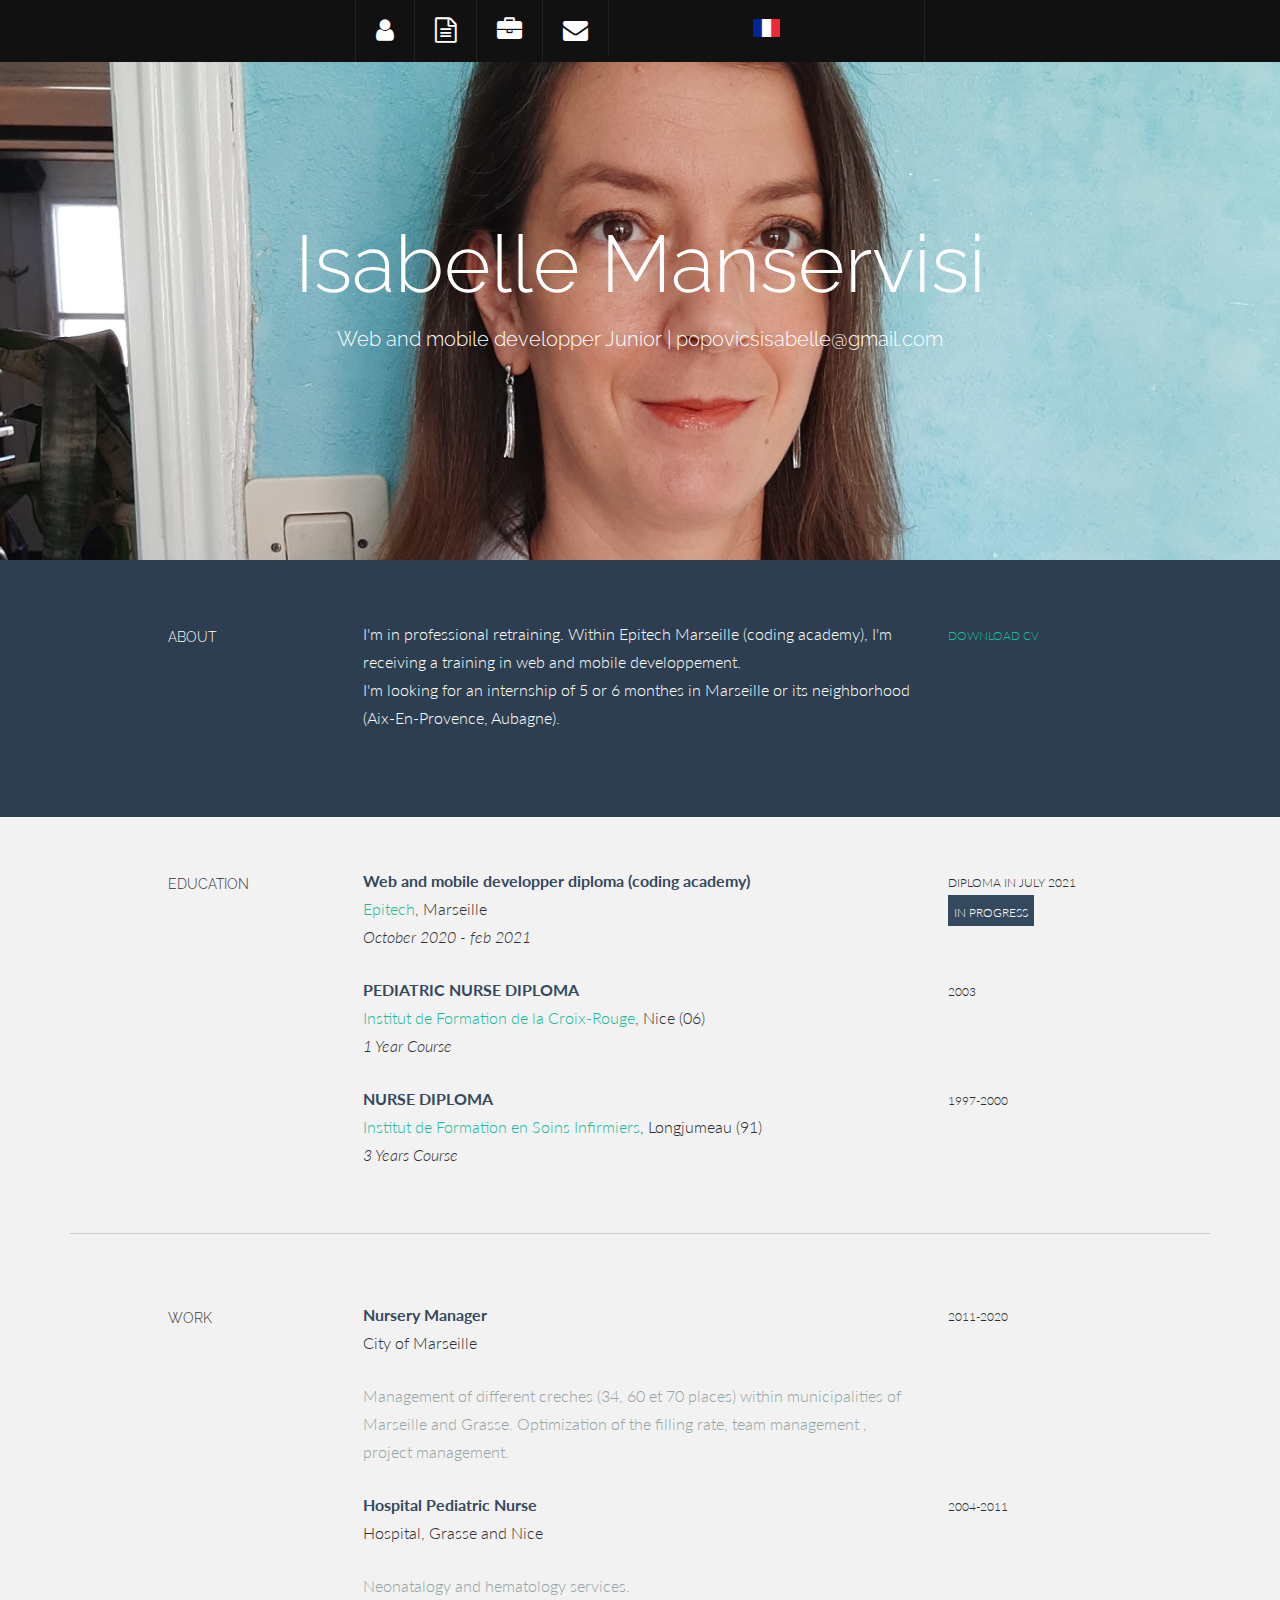
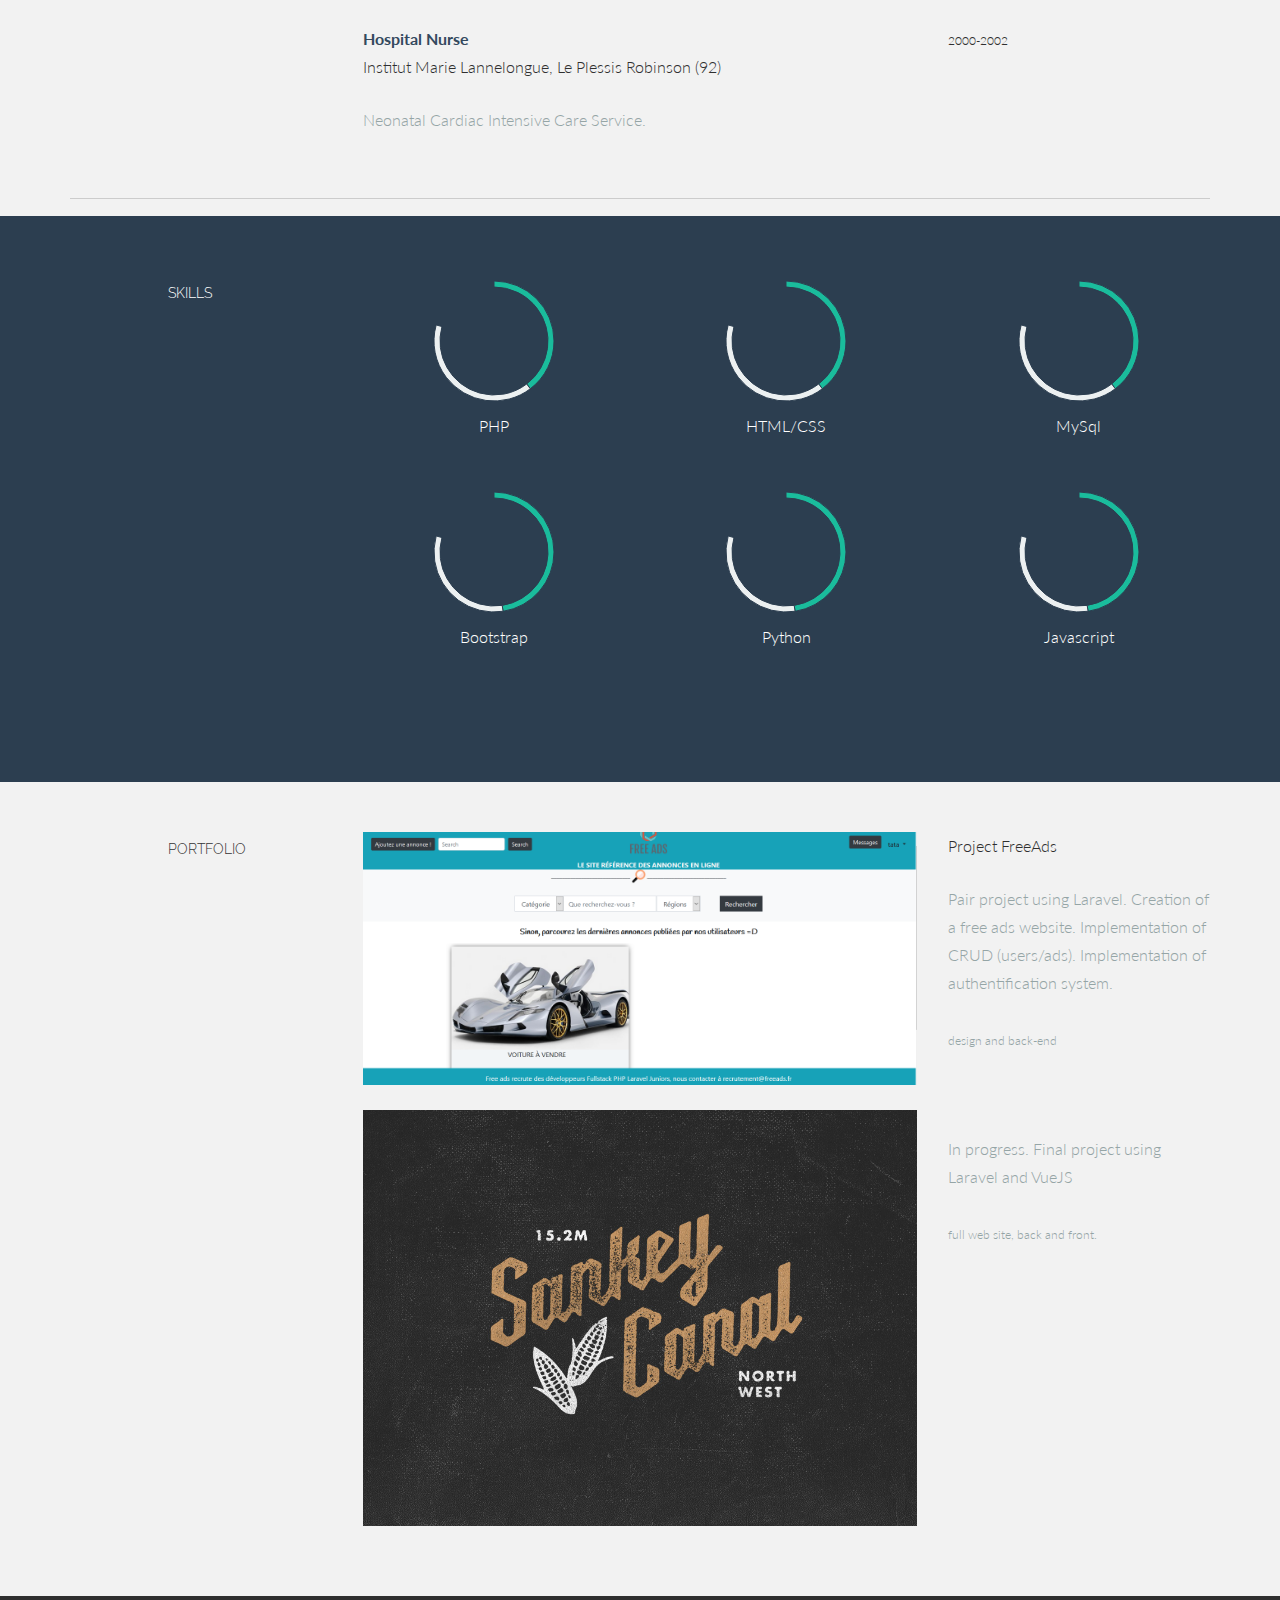
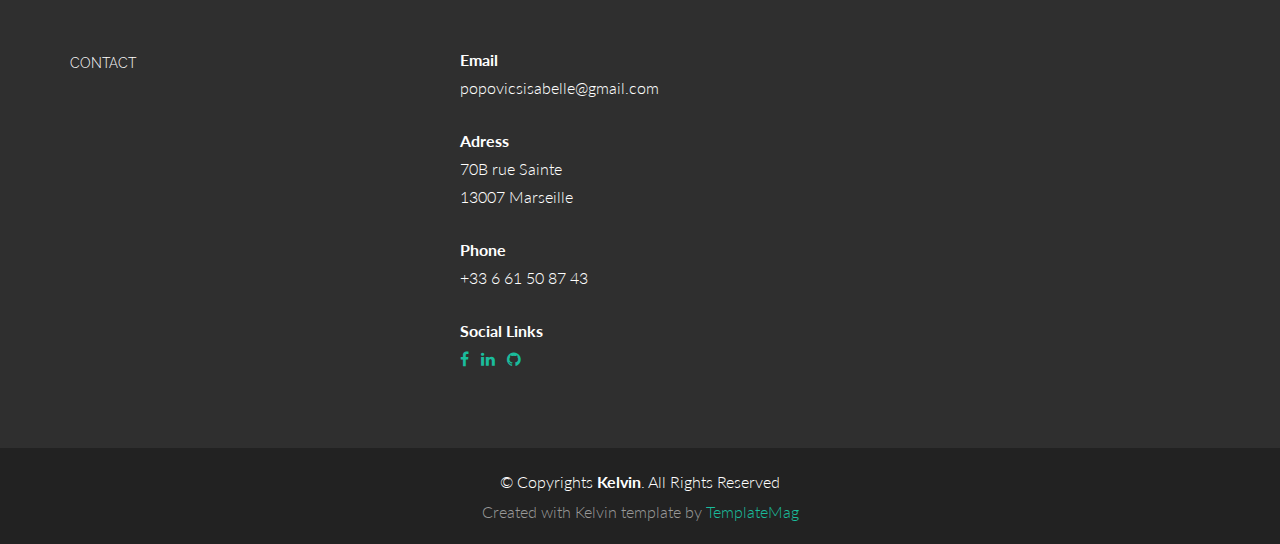
==== anglais/indexEn.html @ 64edb827 "site" ====
<!DOCTYPE html>
<html lang="en">
<head>
  <meta charset="utf-8">
  <title>Isabelle Manservisi</title>
  <meta content="width=device-width, initial-scale=1.0" name="viewport">
  <meta content="" name="keywords">
  <meta content="" name="description">

  <!-- Favicons -->


  <!-- Google Fonts -->
  <link href="https://fonts.googleapis.com/css?family=Lato:300,400,700,300italic,400italic|Raleway:400,300,700" rel="stylesheet">

  <!-- Bootstrap CSS File -->
  <link href="../lib/bootstrap/css/bootstrap.min.css" rel="stylesheet">

  <!-- Libraries CSS Files -->
  <link href="../lib/font-awesome/css/font-awesome.min.css" rel="stylesheet">

  <!-- Main Stylesheet File -->
  <link href="../css/style.css" rel="stylesheet">

  <!-- =======================================================
    Template Name: Kelvin
    Template URL: https://templatemag.com/kelvin-bootstrap-resume-template/
    Author: TemplateMag.com
    License: https://templatemag.com/license/
  ======================================================= -->
</head>

<body data-spy="scroll" data-offset="64" data-target="#section-topbar">

  <div id="section-topbar">
    <div id="topbar-inner">
      <div class="container">
        <div class="row">
          <div class="dropdown">
            <ul id="nav" class="nav">
              <li class="menu-item"><a class="smothscroll" href="#about" title="About"><i class="fa fa-user"></i></a></li>
              <li class="menu-item"><a class="smothscroll" href="#resume" title="Resume"><i class="fa fa-file-text-o"></i></a></li>
              <li class="menu-item"><a class="smothscroll" href="#work" title="Works"><i class="fa fa-briefcase"></i></a></li>
              <li class="menu-item"><a class="smothscroll" href="#contact" title="Contact"><i class="fa fa-envelope"></i></a></li>

              <li class="menu-item"><a href="../index.html"><img id="france" src="../img/france.png" alt="drapeau France"/></a></li>
            </ul>
            <!--/ uL#nav -->
          </div>
          <!-- /.dropdown -->

          <div class="clear"></div>
        </div>
        <!--/.row -->
      </div>
      <!--/.container -->

      <div class="clear"></div>
    </div>
    <!--/ #topbar-inner -->
  </div>
  <!--/ #section-topbar -->

  <div id="headerwrap">
    <div class="container">
      <div class="row centered">
        <div class="col-lg-12">
          <h1>Isabelle Manservisi</h1>
          <h3>Web and mobile developper Junior | popovicsisabelle@gmail.com</h3>
        </div>
        <!--/.col-lg-12 -->
      </div>
      <!--/.row -->
    </div>
    <!--/.container -->
  </div>
  <!--/.#headerwrap -->


  <section id="about" name="about">
    <div id="intro">
      <div class="container">
        <div class="row">

          <div class="col-lg-2 col-lg-offset-1">
            <h5>ABOUT</h5>
          </div>
          <div class="col-lg-6">
            <p>I'm in professional retraining. Within Epitech Marseille (coding academy), I'm receiving a training in web and mobile developpement.<br>
            I'm looking for an internship of 5 or 6 monthes in Marseille or its neighborhood (Aix-En-Provence, Aubagne).</p>
          </div>
          <div class="col-lg-3">
            <p><a href="../CV%20Isabelle%20Manservisi.pdf" download="CV Isabelle Manservisi.pdf">
              <sm>DOWNLOAD CV</sm></a>
            </p>
          </div>

        </div>
        <!--/.row -->
      </div>
      <!--/.container -->
    </div>
    <!--/ #intro -->
  </section>


  <section id="resume" name="resume">
    <!--EDUCATION DESCRIPTION -->
    <div class="container desc">
      <div class="row">

        <div class="col-lg-2 col-lg-offset-1">
          <h5>EDUCATION</h5>
        </div>
        <div class="col-lg-6">
          <p>
            <t>Web and mobile developper diploma (coding academy)</t><br/> <a href="https://www.epitech.eu/fr/formations/coding-academy/">Epitech</a>, Marseille <br/>
            <i>October 2020 - feb 2021</i>
          </p>
        </div>
        <div class="col-lg-3">
          <p>
            <sm>DIPLOMA IN JULY 2021</sm><br/>
            <imp>
              <sm>IN PROGRESS</sm>
            </imp>
          </p>
        </div>

        <div class="col-lg-6 col-lg-offset-3">
          <p>
            <t>PEDIATRIC NURSE DIPLOMA</t><br/> <a href="https://irfss-pacac.croix-rouge.fr/L-Institut-Regional/Nos-sites-de-formation/Nice">Institut de Formation de la Croix-Rouge</a>, Nice (06) <br/>
            <i>1 Year Course</i>
          </p>
        </div>
        <div class="col-lg-3">
          <p>
            <sm>2003</sm>
          </p>
        </div>

        <div class="col-lg-6 col-lg-offset-3">
          <p>
            <t>NURSE DIPLOMA</t><br/> <a href="http://www.gh-nord-essonne.fr/fr/Dossier-dinscription-au-concours-infirmier/1/67/39">Institut de Formation en Soins Infirmiers</a>, Longjumeau (91) <br/>
            <i>3 Years Course</i>
          </p>
        </div>
        <div class="col-lg-3">
          <p>
            <sm>1997-2000</sm>
          </p>
        </div>

      </div>
      <!--/.row -->
      <br>
      <hr>
    </div>
    <!--/.container -->
  </section>


  <!--WORK DESCRIPTION -->
  <div class="container desc">
    <div class="row">

      <div class="col-lg-2 col-lg-offset-1">
        <h5>WORK</h5>
      </div>
      <div class="col-lg-6">
        <p>
          <t>Nursery Manager</t><br/> City of Marseille <br/>
        </p>
        <p>
          <more>Management of different creches (34, 60 et 70 places) within municipalities of Marseille and Grasse. Optimization of the filling rate, team management , project management.</more>
        </p>
      </div>
      <div class="col-lg-3">
        <p>
          <sm>2011-2020</sm>
        </p>
      </div>

      <div class="col-lg-6 col-lg-offset-3">
        <p>
          <t>Hospital Pediatric Nurse</t><br/> Hospital, Grasse and Nice <br/>
        </p>
        <p>
          <more>Neonatalogy and hematology services.</more>
        </p>
      </div>
      <div class="col-lg-3">
        <p>
          <sm>2004-2011</sm>
        </p>
      </div>

      <div class="col-lg-6 col-lg-offset-3">
        <p>
          <t>Hospital Nurse</t><br/> Institut Marie Lannelongue, Le Plessis Robinson (92) <br/>
        </p>
        <p>
          <more>Neonatal Cardiac Intensive Care Service.</more>
        </p>
      </div>
      <div class="col-lg-3">
        <p>
          <sm>2000-2002</sm>
        </p>
      </div>
    </div>
    <!--/.row -->
    <br>
    <hr>
  </div>
  <!--/.container -->


  <!--AWARDS DESCRIPTION -->

  <!--/.container -->


  <!--SKILLS DESCRIPTION -->
  <div id="skillswrap">
    <div class="container">
      <div class="row">
        <div class="col-lg-2 col-lg-offset-1">
          <h5>SKILLS</h5>
        </div>
        <div class="col-lg-3 centered">
          <canvas id="php" height="130" width="130"></canvas>
          <p>PHP</p>
          <br>
        </div>
        <div class="col-lg-3 centered">
          <canvas id="html" height="130" width="130"></canvas>
          <p>HTML/CSS</p>
          <br>
        </div>
        <div class="col-lg-3 centered">
          <canvas id="sql" height="130" width="130"></canvas>
          <p>MySql</p>
          <br>
        </div>

        <div class="col-lg-3 col-lg-offset-3 centered">
          <canvas id="bootstrap" height="130" width="130"></canvas>
          <p>Bootstrap</p>
          <br>
        </div>
        <div class="col-lg-3 centered">
          <canvas id="python" height="130" width="130"></canvas>
          <p>Python</p>
          <br>
        </div>
        <div class="col-lg-3 centered">
          <canvas id="javascript" height="130" width="130"></canvas>
          <p>Javascript</p>
          <br>
        </div>

      </div>
      <!--/.row -->
      <br>
    </div>
    <!--/.container -->
  </div>
  <!--/ #skillswrap -->



  <section id="work" name="work">
    <!--PORTFOLIO DESCRIPTION -->
    <div class="container desc">
      <div class="row">
        <div class="col-lg-2 col-lg-offset-1">
          <h5>PORTFOLIO</h5>
        </div>
        <div class="col-lg-6">
          <p><img class="img-responsive" src="../img/Freeads.png" alt=""></p>
        </div>
        <div class="col-lg-3">
          <p>Project FreeAds</p>
          <p>
            <more>Pair project using Laravel. Creation of a free ads website. Implementation of CRUD (users/ads). Implementation of authentification system.<br/><br/>
              <sm><i class="icon-tag"></i> design and back-end </sm>
            </more>
          </p>
        </div>

        <div class="col-lg-6 col-lg-offset-3">
          <p><img class="img-responsive" src="../img/port02.jpg" alt=""></p>
        </div>
        <div class="col-lg-3">
          <p></p>
          <p>
            <more>In progress. Final project using Laravel and VueJS<br/><br/>
              <sm><i class="icon-tag"></i>full web site, back and front.</sm>
            </more>
          </p>
        </div>


      </div>
      <!--/.row -->
      <br>
      <br>
    </div>
    <!--/.container -->
  </section>

  <section id="contact" name="contact">
    <!--FOOTER DESCRIPTION -->
    <div id="footwrap">
      <div class="container">
        <div class="row">

          <div class="col-lg-4">
            <h5>CONTACT</h5>
          </div>
          <div class="col-lg-6">
            <p>
              <t>Email</t><br/> popovicsisabelle@gmail.com <br/>
            </p>
            <p>
              <t>Adress</t><br/> 70B rue Sainte <br/> 13007 Marseille <br/>
            </p>
            <p>
              <t>Phone</t><br/> +33 6 61 50 87 43 <br/>
            </p>
            <p>
              <t>Social Links</t><br/>

              <a href="https://www.facebook.com/isabelle.popovics/"><i class="fa fa-facebook"></i></a>
              <a href="https://www.linkedin.com/in/isabelle-manservisi-popovics-63230b84/"><i class="fa fa-linkedin"></i></a>
              <a href="https://github.com/imanservisi"><i class="fa fa-github"></i></a>

            </p>
          </div>

        </div>
        <!--/.row -->
      </div>
      <!--/.container -->
    </div>
    <!--/ #footer -->
  </section>

  <div id="copyrights">
    <div class="container">
      <p>
        &copy; Copyrights <strong>Kelvin</strong>. All Rights Reserved
      </p>
      <div class="credits">
        <!--
          You are NOT allowed to delete the credit link to TemplateMag with free version.
          You can delete the credit link only if you bought the pro version.
          Buy the pro version with working PHP/AJAX contact form: https://templatemag.com/kelvin-bootstrap-resume-template/
          Licensing information: https://templatemag.com/license/
        -->
        Created with Kelvin template by <a href="https://templatemag.com/">TemplateMag</a>
      </div>
    </div>
  </div>

  <!-- JavaScript Libraries -->
  <script src="../lib/jquery/jquery.min.js"></script>
  <script src="../lib/bootstrap/js/bootstrap.min.js"></script>
  <script src="../lib/php-mail-form/validate.js"></script>
  <script src="../lib/chart/chart.js"></script>
  <script src="../lib/easing/easing.min.js"></script>
  


  <!-- Template Main Javascript File -->
  <script src="../js/main.js"></script>

</body>
</html>
---- css/style.css ----
/**
*  Template Name: Kelvin
*  Template URL: https://templatemag.com/kelvin-bootstrap-resume-template/
*  Author: TemplateMag.com
*  License: https://templatemag.com/license/
*/

body {
  background-color: #f2f2f2;
  font-family: "Lato";
  font-weight: 300;
  font-size: 16px;
  color: #555;
  -webkit-font-smoothing: antialiased;
  -webkit-overflow-scrolling: touch;
}

/* Titles */

h1, h2, h3, h4, h5, h6 {
  font-family: "Raleway";
  font-weight: 300;
  color: #333;
}

/* Paragraph & Typographic */

p {
  line-height: 28px;
  margin-bottom: 25px;
}

.centered {
  text-align: center;
}

/* Links */

a {
  color: #1abc9c;
  word-wrap: break-word;
  -webkit-transition: color 0.1s ease-in, background 0.1s ease-in;
  -moz-transition: color 0.1s ease-in, background 0.1s ease-in;
  -ms-transition: color 0.1s ease-in, background 0.1s ease-in;
  -o-transition: color 0.1s ease-in, background 0.1s ease-in;
  transition: color 0.1s ease-in, background 0.1s ease-in;
}

a:hover, a:focus {
  color: #7b7b7b;
  text-decoration: none;
  outline: 0;
}

a:before, a:after {
  -webkit-transition: color 0.1s ease-in, background 0.1s ease-in;
  -moz-transition: color 0.1s ease-in, background 0.1s ease-in;
  -ms-transition: color 0.1s ease-in, background 0.1s ease-in;
  -o-transition: color 0.1s ease-in, background 0.1s ease-in;
  transition: color 0.1s ease-in, background 0.1s ease-in;
}

hr {
  display: block;
  height: 1px;
  border: 0;
  border-top: 1px solid #ccc;
  margin: 1em 0;
  padding: 0;
}

/*---------------------------------------------------
3.1 Topbar
---------------------------------------------------*/

#section-topbar {
  position: fixed;
  top: 0;
  left: 0;
  right: 0;
  z-index: 10000;
  overflow: visible;
  font: normal 16px/24px 'Open Sans', "Helvetica Neue", Helvetica, Arial, sans-serif;
}

#section-topbar a {
  color: #fff;
}

#topbar-inner {
  background: #111;
  line-height: 0;
  text-align: center;
}

/*
Top Bar

By default, top navigation bar uses "fixed" position
*/

#section-topbar ul#nav {
  display: inline-block;
  position: relative;
  margin: 0;
  padding: 0;
  border-right: 1px solid #222;
  /* For IE, the outcast */
  zoom: 1;
  *display: inline;
}

#section-topbar ul#nav>li {
  display: block;
  float: left;
  padding: 0;
}

#section-topbar ul#nav a {
  display: block;
  font: normal 11px/18px "Helvetica Neue", Helvetica, Arial, sans-serif;
  text-decoration: none;
  padding: 18px 20px 18px 20px;
  border-left: 1px solid #222;
}

#section-topbar ul#nav a:focus {
  background: #111;
  text-decoration: none;
  border-left: 1px solid #111;
}

#section-topbar ul#nav a:hover {
  background: #222;
  text-decoration: none;
  border-left: 1px solid #111;
}

#section-topbar ul#nav .active a {
  background: #44bbaa;
  border-left: 1px solid #111;
}

#section-topbar ul#nav .active a:hover {
  background: #44bbaa;
}

#section-topbar i {
  font-size: 25px;
}

/*---------------------------------------------------
SECTION WRAPS
---------------------------------------------------*/

/* Header Wrap */

#headerwrap {
  background: url(../img/profil1.jpg) no-repeat center top;
  margin-top: 60px;
  padding-top: 140px;
  text-align: center;
  background-attachment: relative;
  background-position: center center;
  min-height: 500px;
  width: 100%;
  -webkit-background-size: 100%;
  -moz-background-size: 100%;
  -o-background-size: 100%;
  background-size: 100%;
  -webkit-background-size: cover;
  -moz-background-size: cover;
  -o-background-size: cover;
  background-size: cover;
}

#headerwrap h1 {
  font-size: 80px;
  color: white;
}

#headerwrap h3 {
  font-size: 20px;
  color: white;
}

/* Intnro Wrap */

#intro {
  background: #2c3e50;
  padding-top: 60px;
  padding-bottom: 60px;
  color: white;
}

#intro h5, p {
  color: white;
}

#intro i {
  color: white;
  font-size: 20px;
  padding-right: 8px;
  vertical-align: middle;
}

#skillswrap {
  background: #2c3e50;
  padding-top: 60px;
  padding-bottom: 60px;
  color: white;
}

#skillswrap h5, p {
  color: white;
}

#footwrap {
  background: #2f2f2f;
  padding-top: 50px;
  padding-bottom: 50px;
}

#footwrap p {
  color: white;
}

#footwrap h5 {
  color: white;
}

#footwrap t {
  font-weight: 700;
}

#footwrap i {
  padding-right: 8px;
  color: #1abc9c;
}

/* Copyright Wrap */

#copyrights {
  background: #222222;
  padding: 20px 0;
  text-align: center;
  color: #fff;
  font-size: 16px;
}

#copyrights p {
  margin: 0 0 5px 0;
}

.credits {
  color: #999;
}

/* Global Values */

.desc {
  padding-top: 50px;
}

.desc p {
  color: #2f2f2f;
}

.desc t {
  color: #34495e;
  font-weight: 700;
}

.desc imp {
  padding: 6px;
  color: white;
  background: #34495e;
}

.desc more {
  color: #95a5a6;
}

sm {
  font-size: 12px;
}

/* Contact Form */

.contact-form label {
  color: #999;
}

.contact-form input, .contact-form textarea {
  padding: 10px 12px;
  border-radius: 0;
  box-shadow: none;
  font-size: 14px;
  height: auto;
}

.contact-form .form-send {
  text-align: center;
}

.contact-form .form-send button {
  background: #44bbaa;
  border: 0;
  padding: 10px 30px;
  color: #fff;
  transition: 0.4s;
  cursor: pointer;
}

.contact-form .form-send button:hover {
  background: #23c8b1;
}

.contact-form .validate {
  display: none;
  color: red;
  margin: 0 0 15px 0;
  font-weight: 400;
  font-size: 13px;
}

.contact-form .loading {
  display: none;
  color: #555;
  background: #fff;
  text-align: center;
  padding: 15px;
  margin: 15px 0;
}

.contact-form .loading:before {
  content: "";
  display: inline-block;
  border-radius: 50%;
  width: 24px;
  height: 24px;
  border: 3px solid #18d26e;
  border-top-color: #eee;
  -webkit-animation: animate-loading 1s linear infinite;
  animation: animate-loading 1s linear infinite;
}

@-webkit-keyframes animate-loading {
  0% {
    -webkit-transform: rotate(0deg);
    transform: rotate(0deg);
  }

  100% {
    -webkit-transform: rotate(360deg);
    transform: rotate(360deg);
  }
}

@keyframes animate-loading {
  0% {
    -webkit-transform: rotate(0deg);
    transform: rotate(0deg);
  }

  100% {
    -webkit-transform: rotate(360deg);
    transform: rotate(360deg);
  }
}

.contact-form .error-message {
  display: none;
  color: #fff;
  background: #ed3c0d;
  text-align: center;
  padding: 15px;
  font-weight: 600;
  margin: 15px 0;
}

.contact-form .sent-message {
  display: none;
  color: #fff;
  background: #18d26e;
  text-align: center;
  padding: 15px;
  font-weight: 600;
  margin: 15px 0;
}

#france{
  height: 10%;
  width: 10%;
}
#anglais{
  height: 8%;
  width: 8%;
}
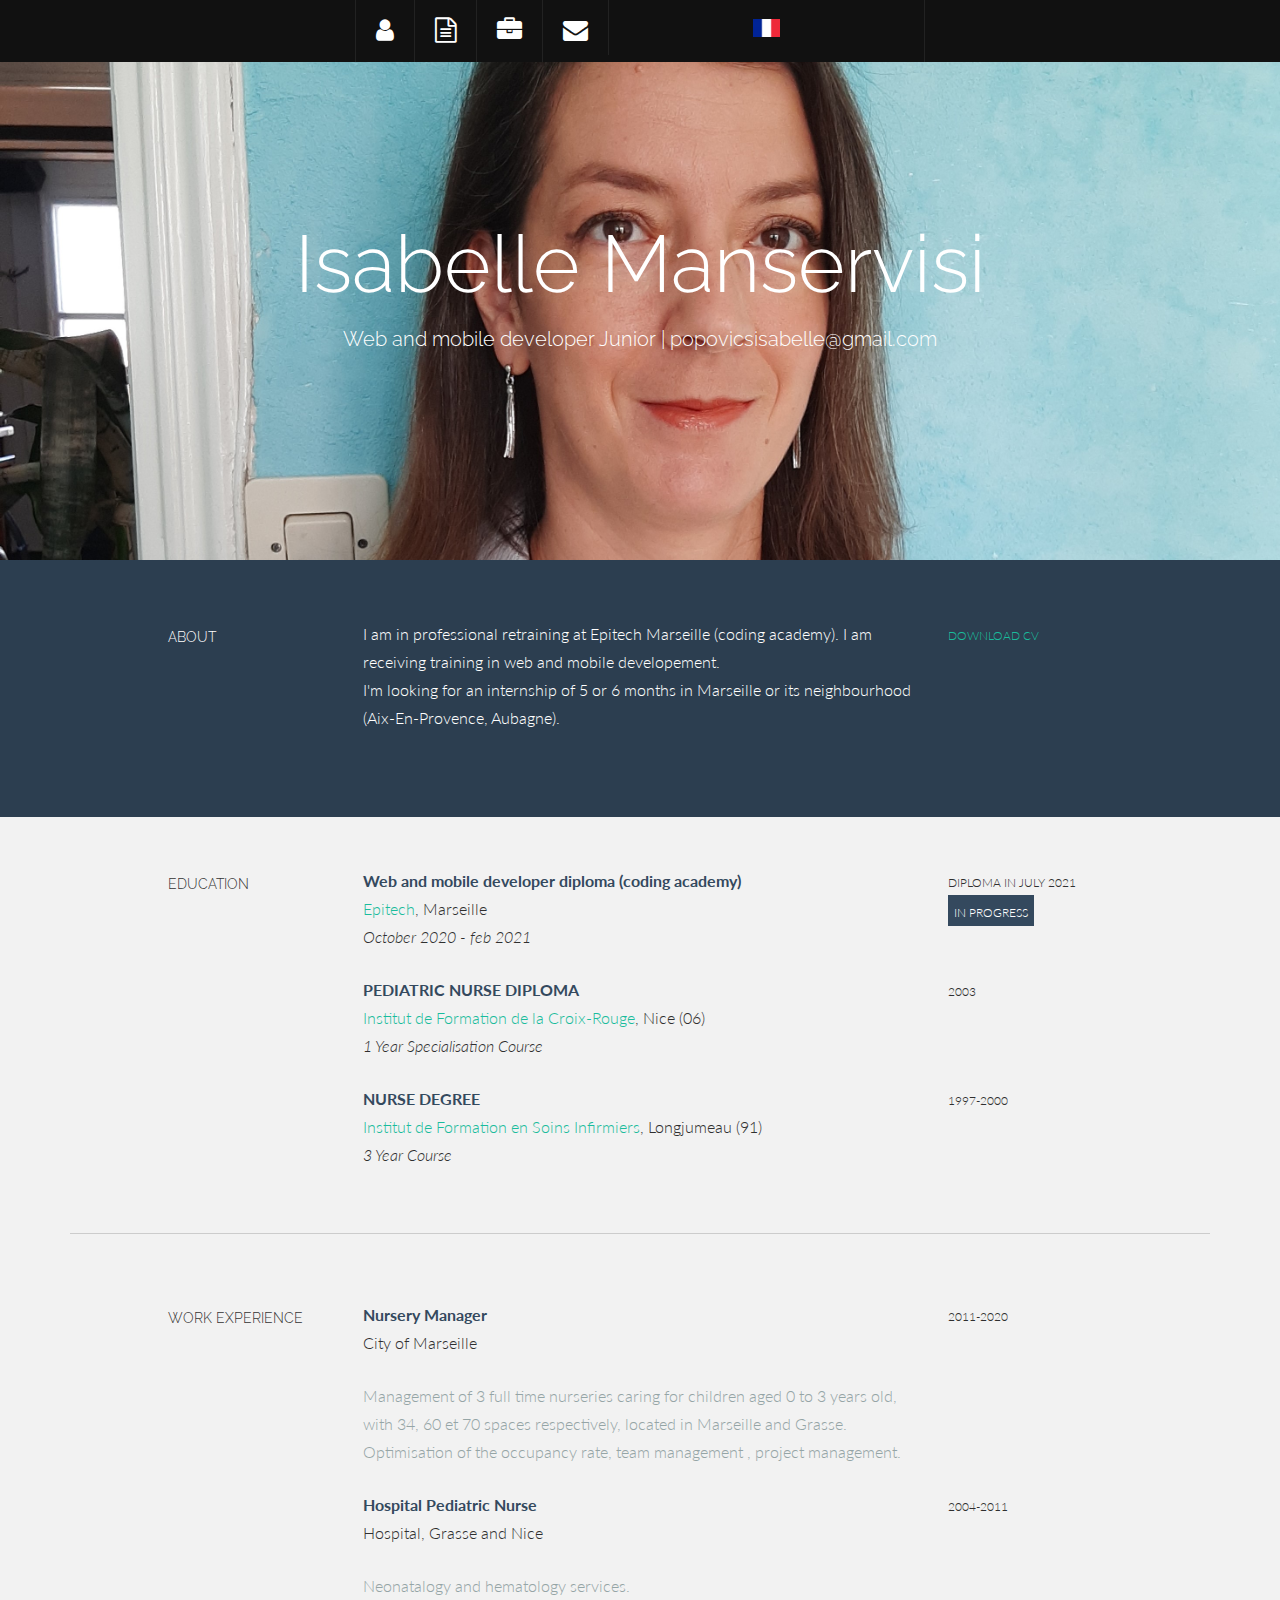
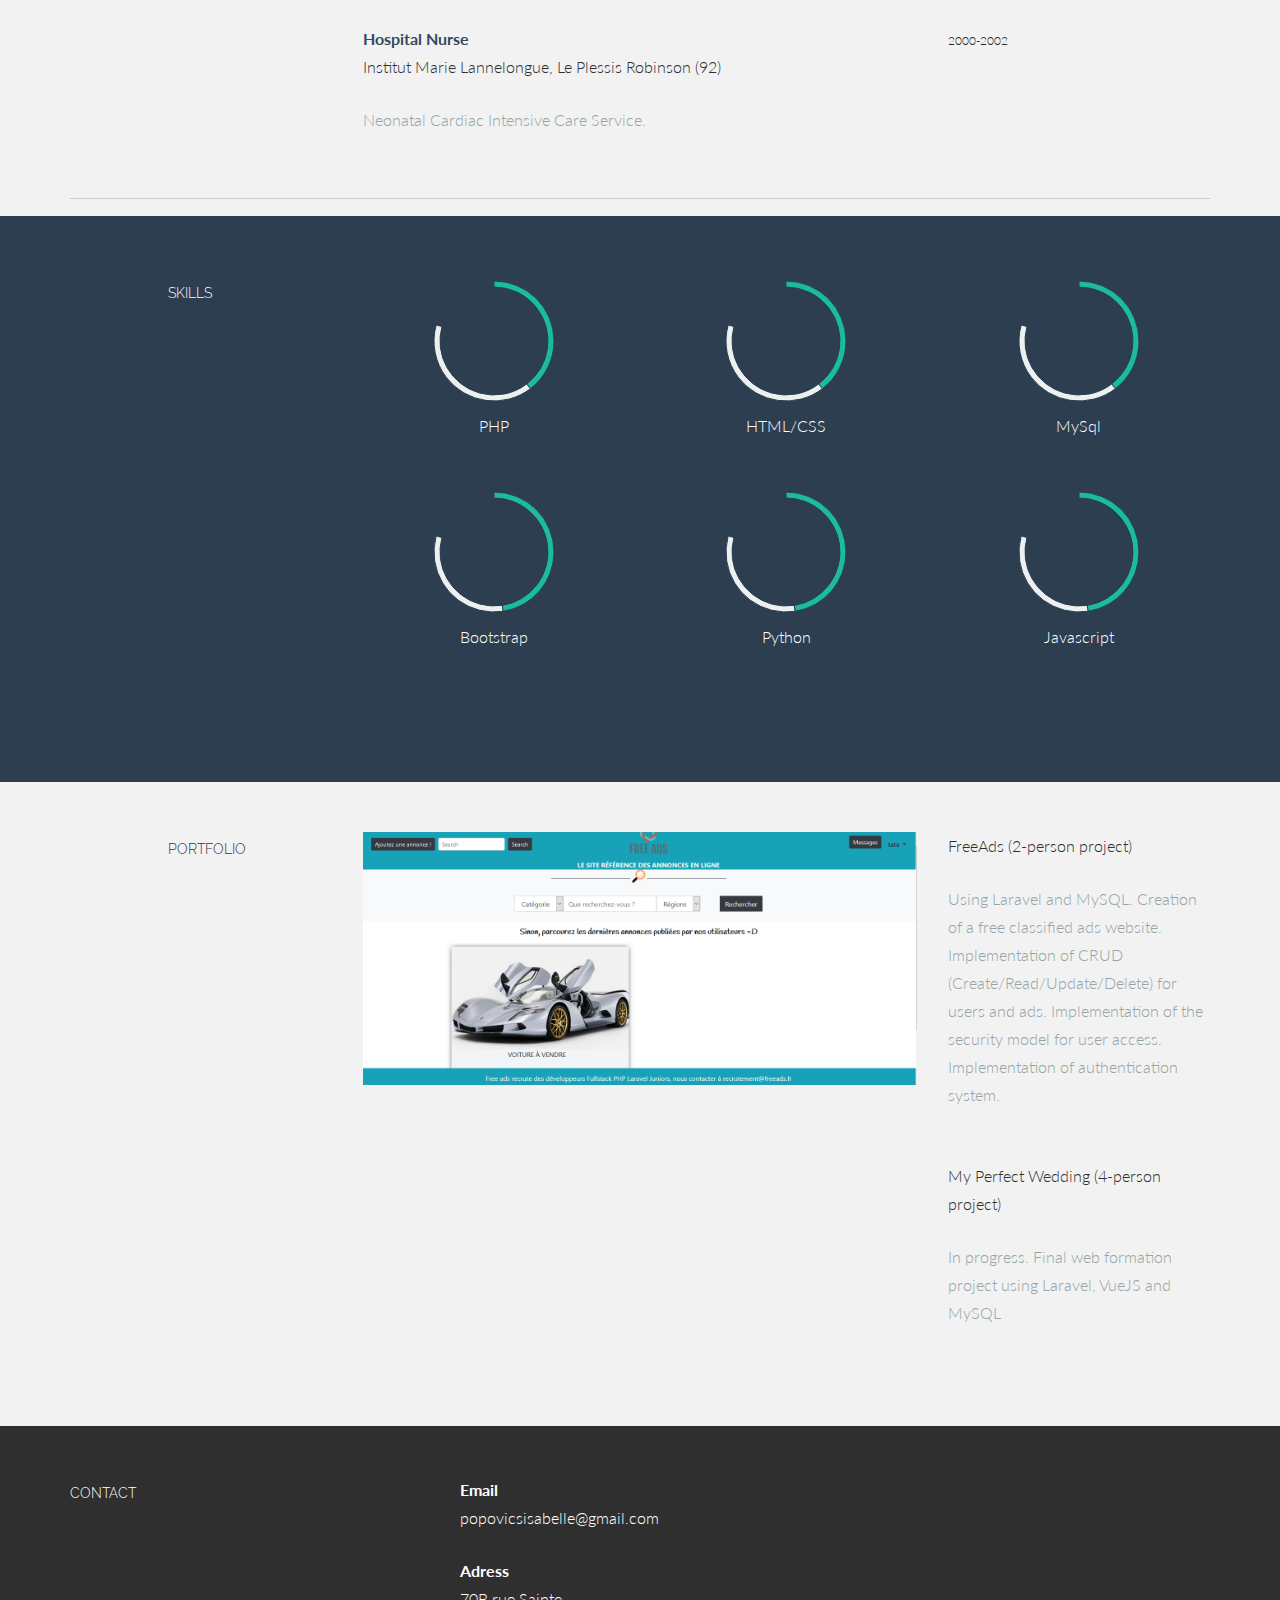
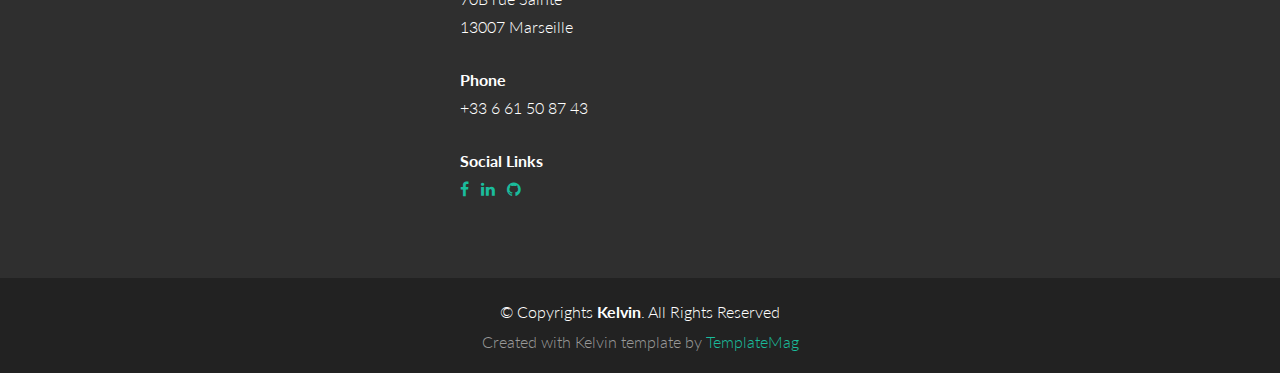
==== commit fe922508: "mise à jour anglais" ====
--- a/anglais/indexEn.html
+++ b/anglais/indexEn.html
@@ -66,7 +66,7 @@
       <div class="row centered">
         <div class="col-lg-12">
           <h1>Isabelle Manservisi</h1>
-          <h3>Web and mobile developper Junior | popovicsisabelle@gmail.com</h3>
+          <h3>Web and mobile developer Junior | popovicsisabelle@gmail.com</h3>
         </div>
         <!--/.col-lg-12 -->
       </div>
@@ -86,8 +86,8 @@
             <h5>ABOUT</h5>
           </div>
           <div class="col-lg-6">
-            <p>I'm in professional retraining. Within Epitech Marseille (coding academy), I'm receiving a training in web and mobile developpement.<br>
-            I'm looking for an internship of 5 or 6 monthes in Marseille or its neighborhood (Aix-En-Provence, Aubagne).</p>
+            <p>I am in professional retraining at Epitech Marseille (coding academy). I am receiving training in web and mobile developement.<br>
+            I'm looking for an internship of 5 or 6 months in Marseille or its neighbourhood (Aix-En-Provence, Aubagne).</p>
           </div>
           <div class="col-lg-3">
             <p><a href="../CV%20Isabelle%20Manservisi.pdf" download="CV Isabelle Manservisi.pdf">
@@ -114,7 +114,7 @@
         </div>
         <div class="col-lg-6">
           <p>
-            <t>Web and mobile developper diploma (coding academy)</t><br/> <a href="https://www.epitech.eu/fr/formations/coding-academy/">Epitech</a>, Marseille <br/>
+            <t>Web and mobile developer diploma (coding academy)</t><br/> <a href="https://www.epitech.eu/fr/formations/coding-academy/">Epitech</a>, Marseille <br/>
             <i>October 2020 - feb 2021</i>
           </p>
         </div>
@@ -130,7 +130,7 @@
         <div class="col-lg-6 col-lg-offset-3">
           <p>
             <t>PEDIATRIC NURSE DIPLOMA</t><br/> <a href="https://irfss-pacac.croix-rouge.fr/L-Institut-Regional/Nos-sites-de-formation/Nice">Institut de Formation de la Croix-Rouge</a>, Nice (06) <br/>
-            <i>1 Year Course</i>
+            <i>1 Year Specialisation Course</i>
           </p>
         </div>
         <div class="col-lg-3">
@@ -141,8 +141,8 @@
 
         <div class="col-lg-6 col-lg-offset-3">
           <p>
-            <t>NURSE DIPLOMA</t><br/> <a href="http://www.gh-nord-essonne.fr/fr/Dossier-dinscription-au-concours-infirmier/1/67/39">Institut de Formation en Soins Infirmiers</a>, Longjumeau (91) <br/>
-            <i>3 Years Course</i>
+            <t>NURSE DEGREE</t><br/> <a href="http://www.gh-nord-essonne.fr/fr/Dossier-dinscription-au-concours-infirmier/1/67/39">Institut de Formation en Soins Infirmiers</a>, Longjumeau (91) <br/>
+            <i>3 Year Course</i>
           </p>
         </div>
         <div class="col-lg-3">
@@ -165,14 +165,14 @@
     <div class="row">
 
       <div class="col-lg-2 col-lg-offset-1">
-        <h5>WORK</h5>
+        <h5>WORK EXPERIENCE</h5>
       </div>
       <div class="col-lg-6">
         <p>
           <t>Nursery Manager</t><br/> City of Marseille <br/>
         </p>
         <p>
-          <more>Management of different creches (34, 60 et 70 places) within municipalities of Marseille and Grasse. Optimization of the filling rate, team management , project management.</more>
+          <more>Management of 3 full time nurseries caring for children aged 0 to 3 years old, with 34, 60 et 70 spaces respectively, located in Marseille and Grasse. Optimisation of the occupancy rate, team management , project management.</more>
         </p>
       </div>
       <div class="col-lg-3">
@@ -281,22 +281,20 @@
           <p><img class="img-responsive" src="../img/Freeads.png" alt=""></p>
         </div>
         <div class="col-lg-3">
-          <p>Project FreeAds</p>
-          <p>
-            <more>Pair project using Laravel. Creation of a free ads website. Implementation of CRUD (users/ads). Implementation of authentification system.<br/><br/>
-              <sm><i class="icon-tag"></i> design and back-end </sm>
+          <p>FreeAds (2-person project)</p>
+          <p>
+            <more>Using Laravel and MySQL. Creation of a free classified ads website. Implementation of CRUD (Create/Read/Update/Delete) for users and ads. Implementation of the security model for user access. Implementation of authentication system.<br/><br/>
             </more>
           </p>
         </div>
 
         <div class="col-lg-6 col-lg-offset-3">
-          <p><img class="img-responsive" src="../img/port02.jpg" alt=""></p>
-        </div>
-        <div class="col-lg-3">
-          <p></p>
-          <p>
-            <more>In progress. Final project using Laravel and VueJS<br/><br/>
-              <sm><i class="icon-tag"></i>full web site, back and front.</sm>
+          <p><img class="img-responsive" src="../img/logo%20mariage.jpg" alt=""></p>
+        </div>
+        <div class="col-lg-3">
+          <p>My Perfect Wedding (4-person project)</p>
+          <p>
+            <more>In progress. Final web formation project using Laravel, VueJS and MySQL<br/><br/>
             </more>
           </p>
         </div>
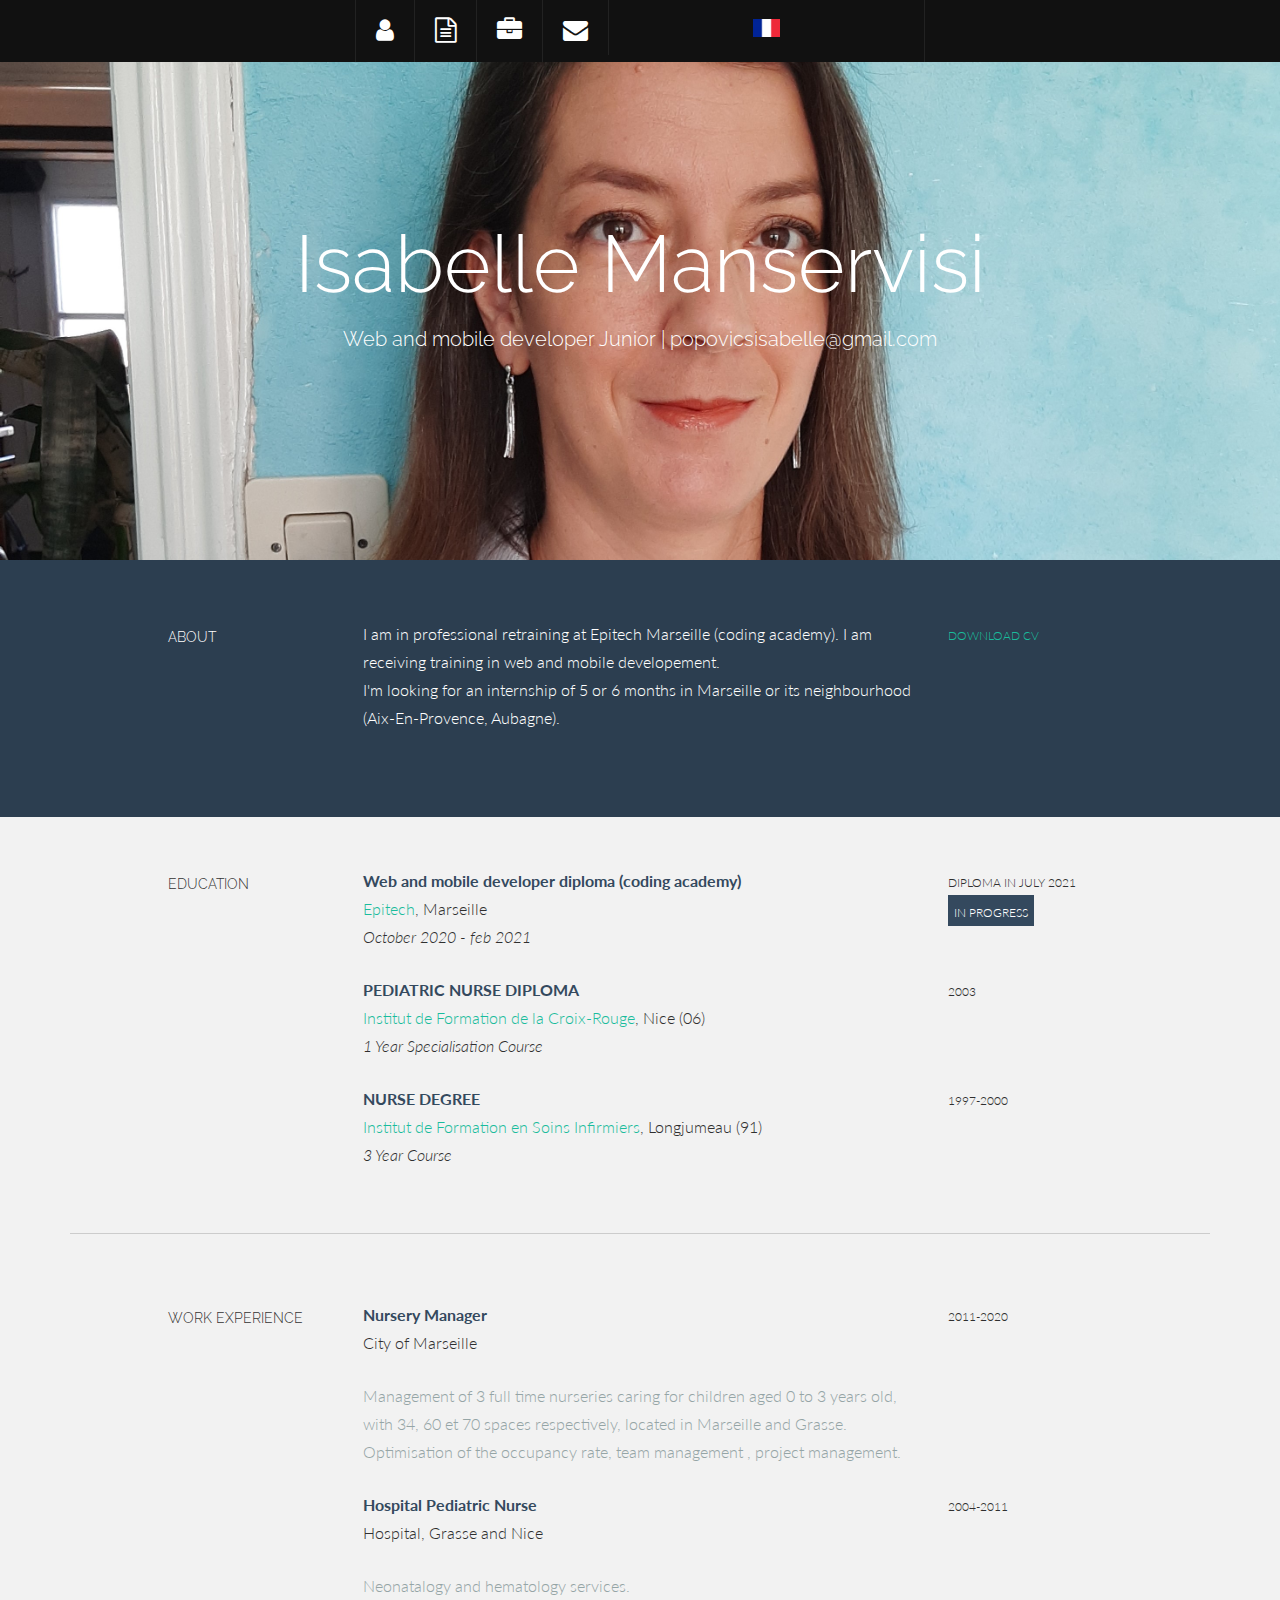
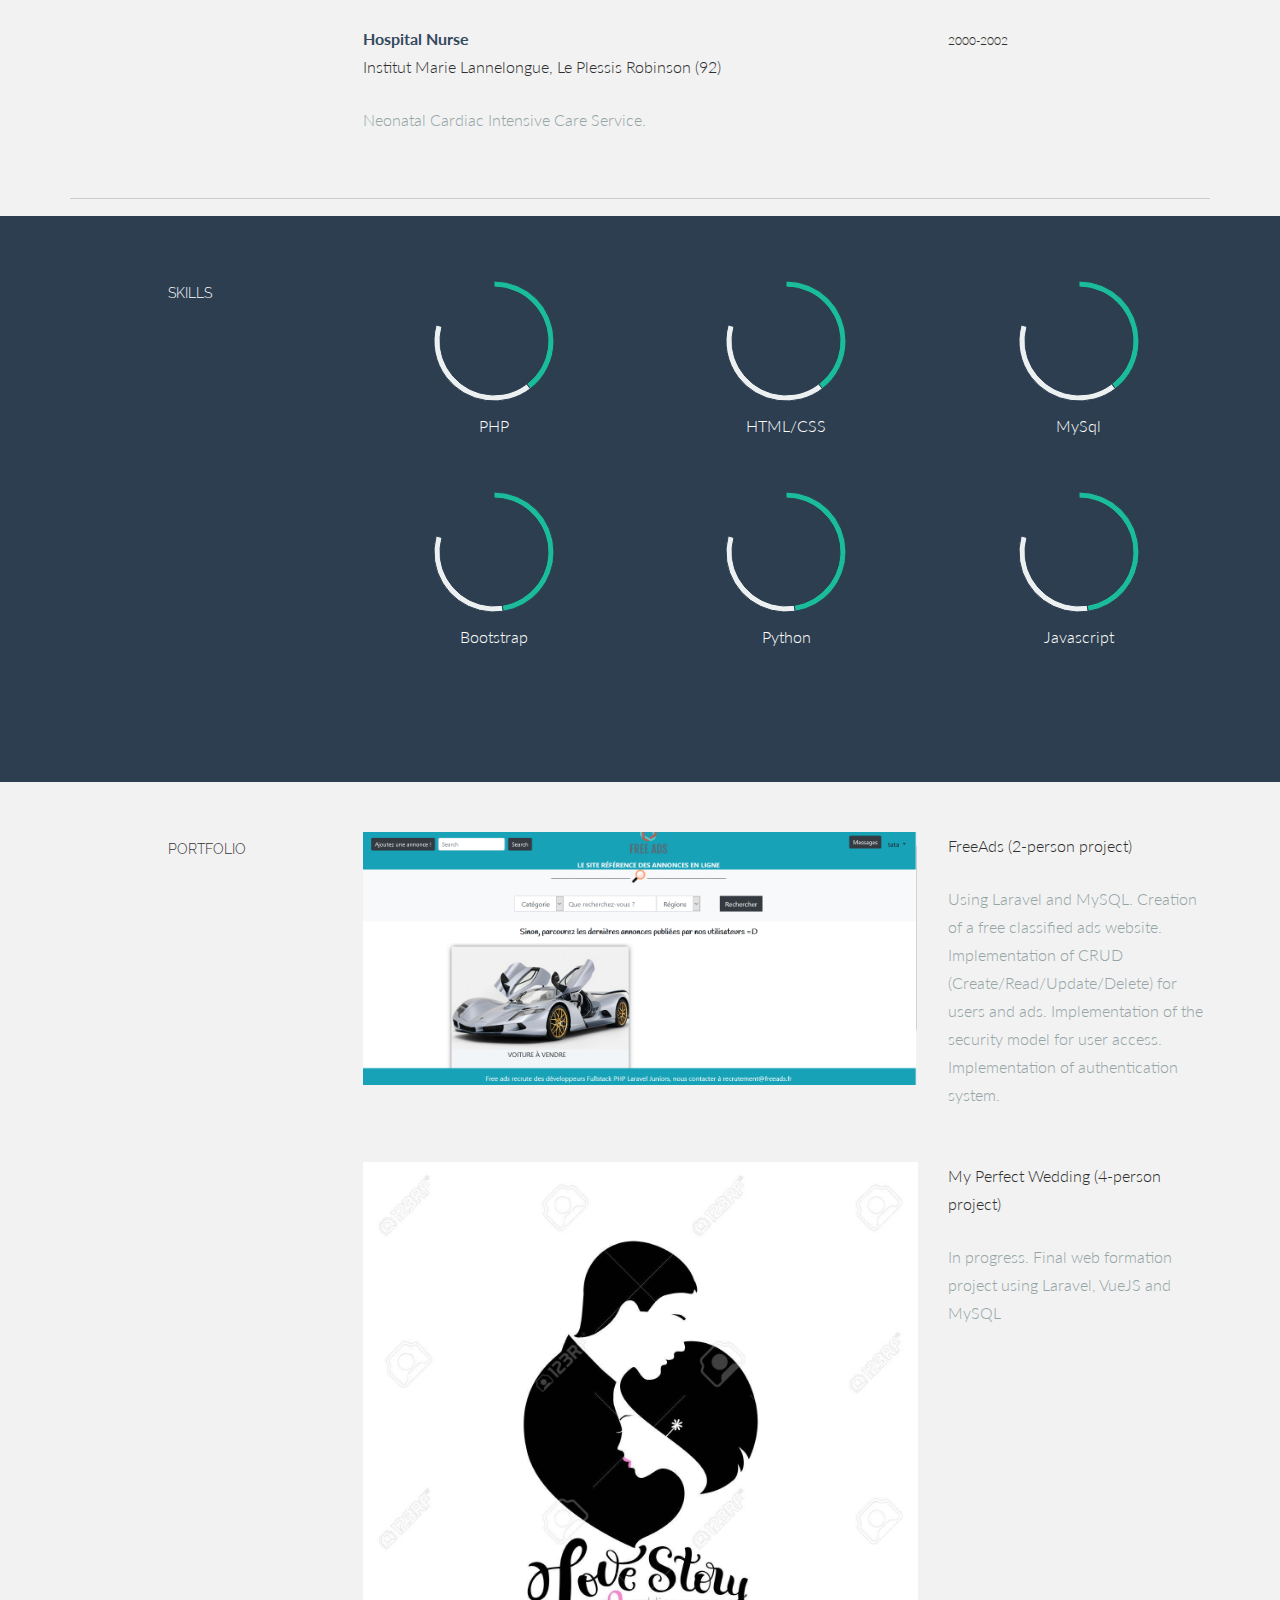
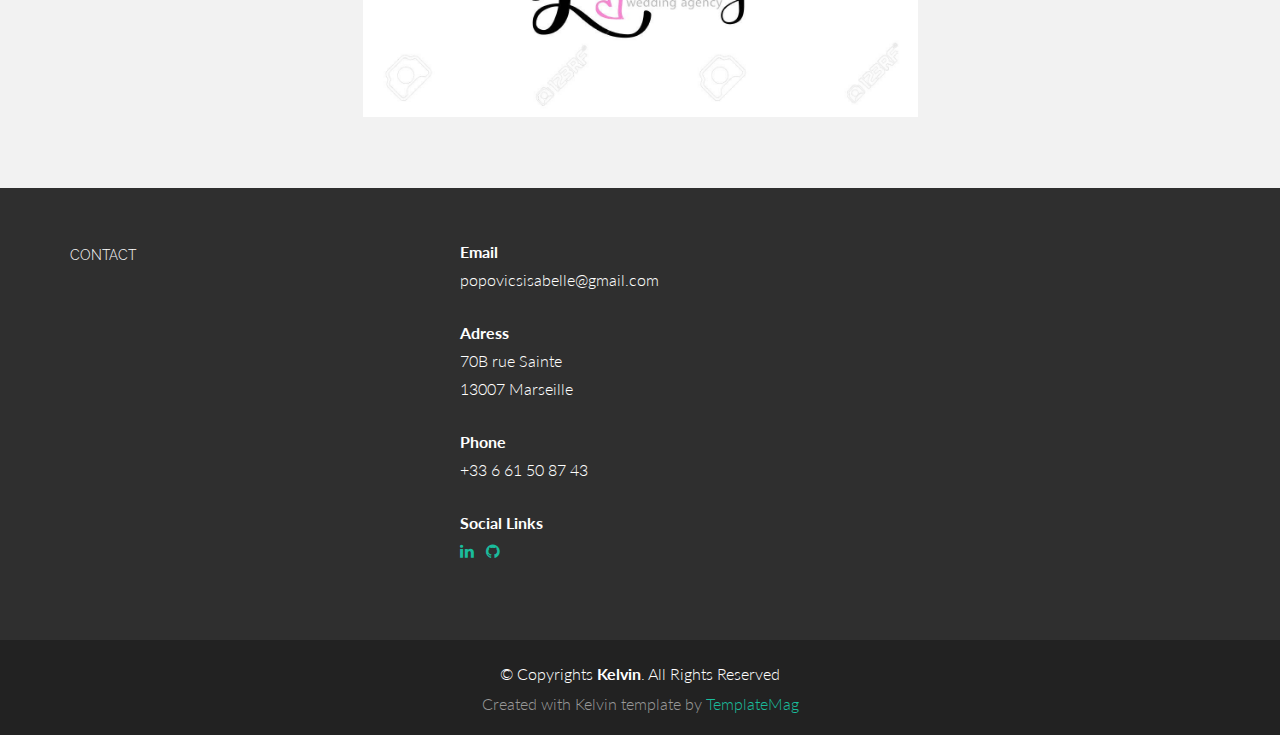
==== commit 5f2994af: "mise à jour CV" ====
--- a/anglais/indexEn.html
+++ b/anglais/indexEn.html
@@ -330,7 +330,6 @@
             <p>
               <t>Social Links</t><br/>
 
-              <a href="https://www.facebook.com/isabelle.popovics/"><i class="fa fa-facebook"></i></a>
               <a href="https://www.linkedin.com/in/isabelle-manservisi-popovics-63230b84/"><i class="fa fa-linkedin"></i></a>
               <a href="https://github.com/imanservisi"><i class="fa fa-github"></i></a>
 
@@ -368,7 +367,7 @@
   <script src="../lib/php-mail-form/validate.js"></script>
   <script src="../lib/chart/chart.js"></script>
   <script src="../lib/easing/easing.min.js"></script>
-  
+
 
 
   <!-- Template Main Javascript File -->
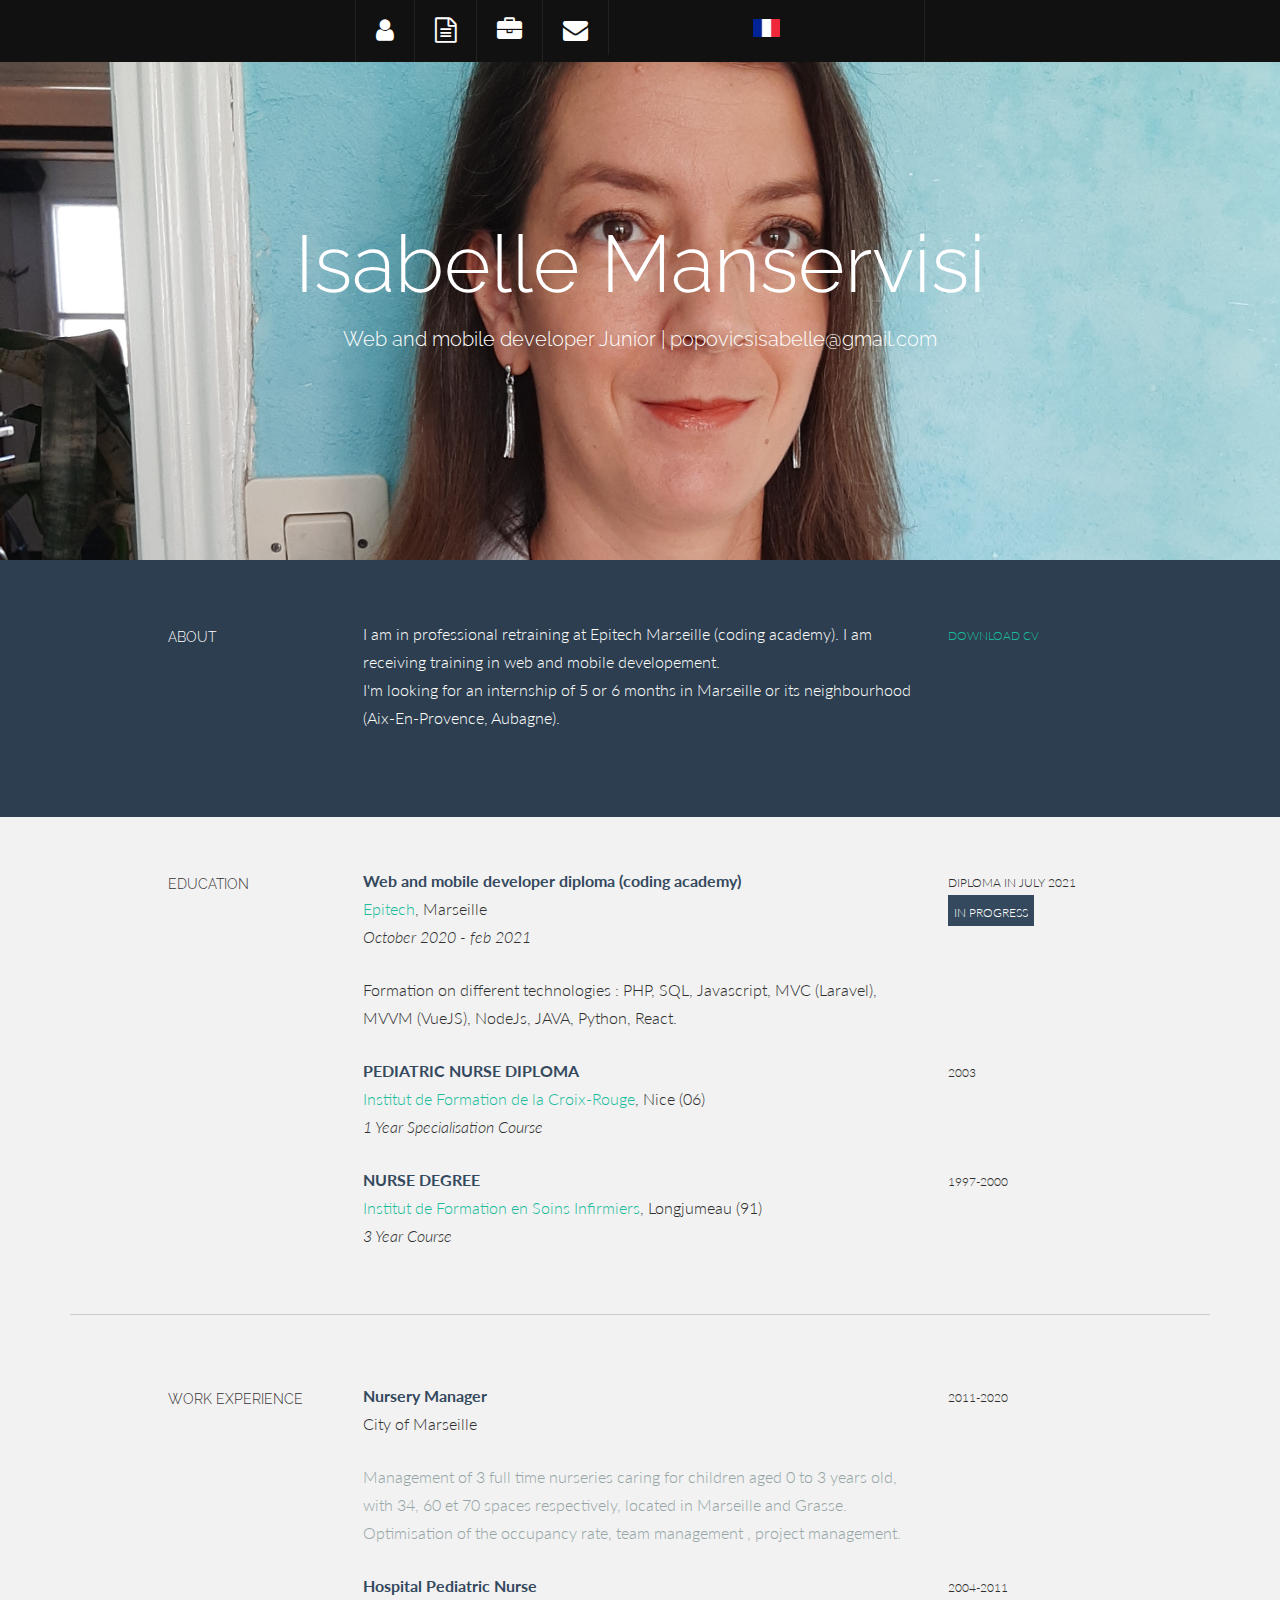
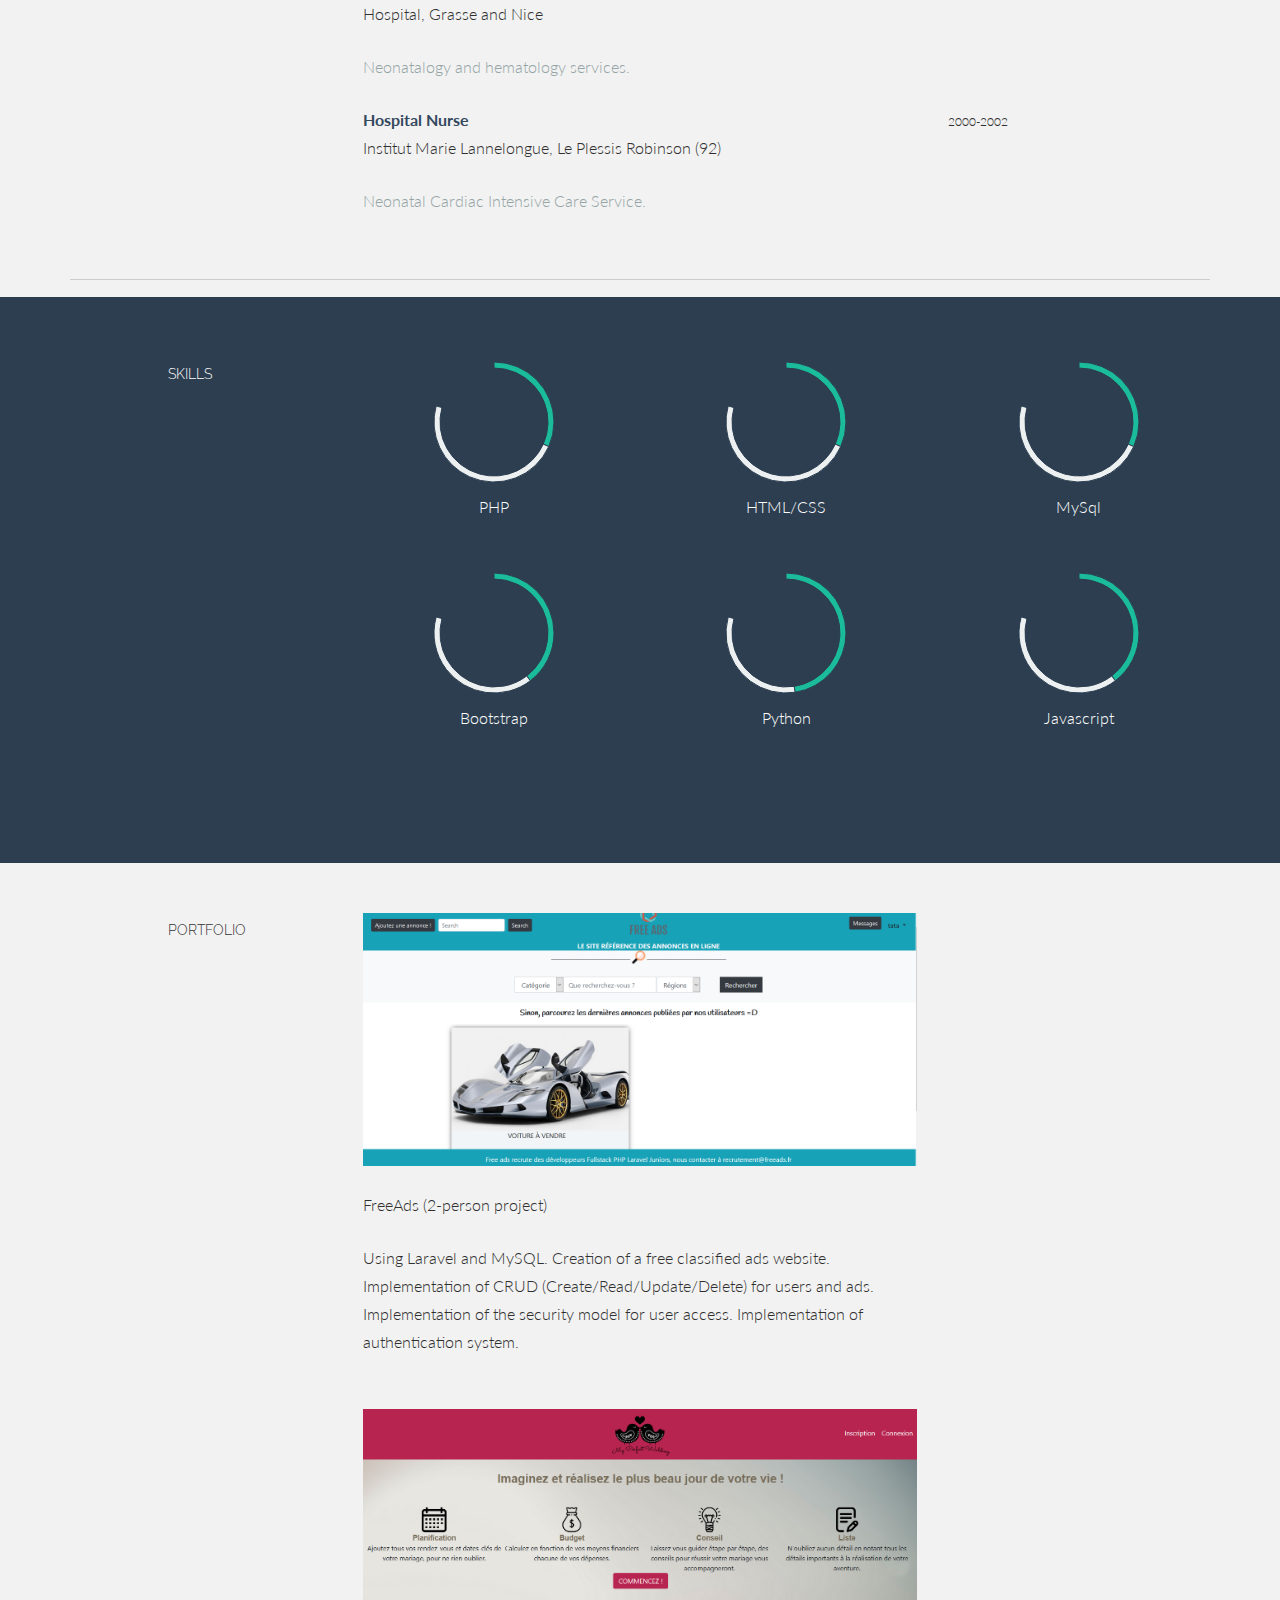
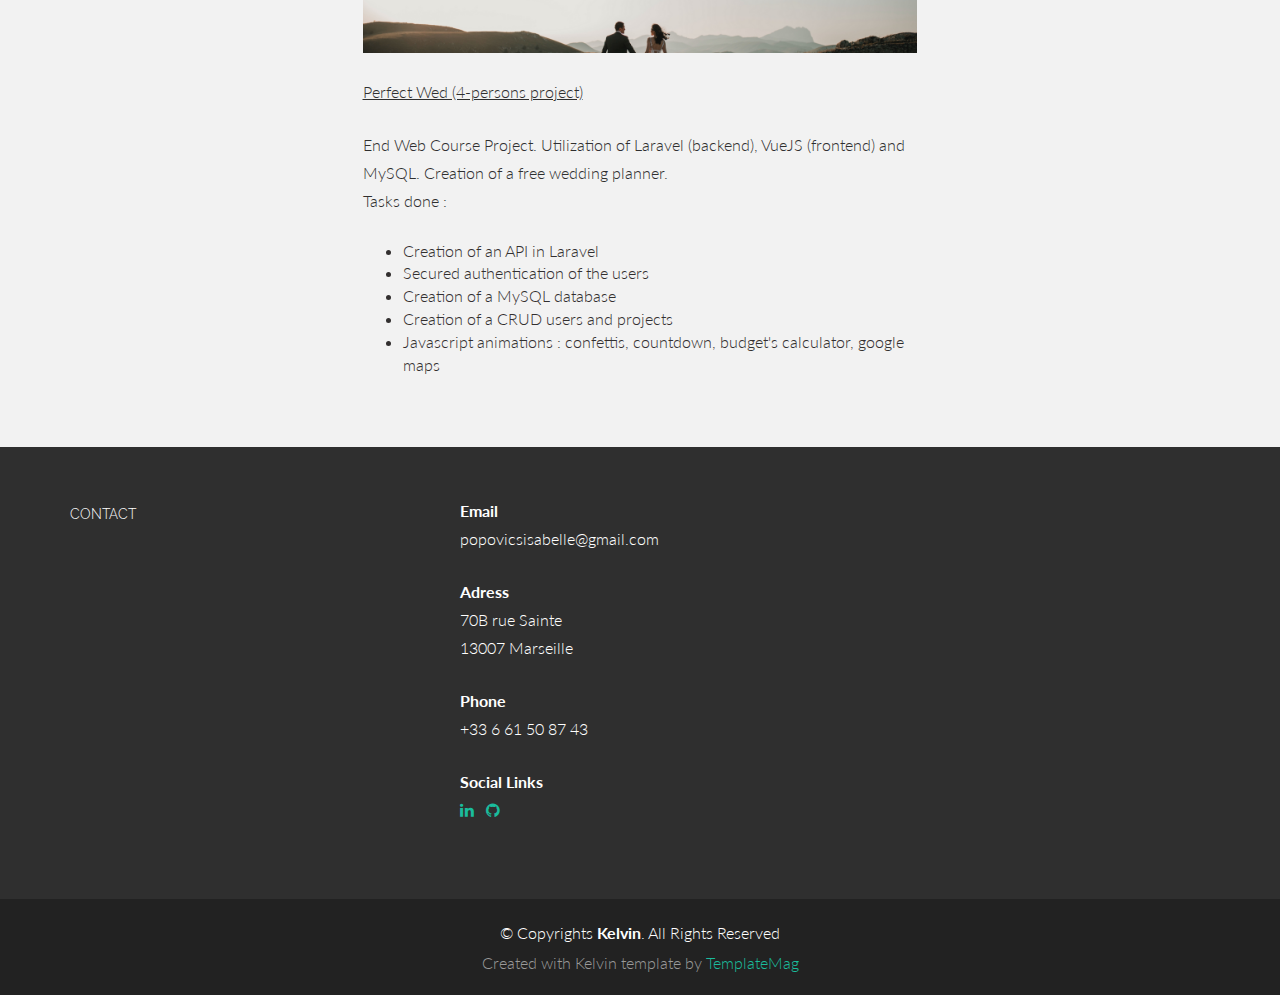
==== commit 114b3560: "mise à jour CV" ====
--- a/anglais/indexEn.html
+++ b/anglais/indexEn.html
@@ -116,6 +116,8 @@
           <p>
             <t>Web and mobile developer diploma (coding academy)</t><br/> <a href="https://www.epitech.eu/fr/formations/coding-academy/">Epitech</a>, Marseille <br/>
             <i>October 2020 - feb 2021</i>
+          <p>Formation on different technologies : PHP, SQL, Javascript, MVC (Laravel), MVVM (VueJS), NodeJs, JAVA, Python, React.</p>
+          </p>
           </p>
         </div>
         <div class="col-lg-3">
@@ -279,23 +281,30 @@
         </div>
         <div class="col-lg-6">
           <p><img class="img-responsive" src="../img/Freeads.png" alt=""></p>
+          <p>FreeAds (2-person project)</p>
+          <p>
+          <p>Using Laravel and MySQL. Creation of a free classified ads website. Implementation of CRUD (Create/Read/Update/Delete) for users and ads. Implementation of the security model for user access. Implementation of authentication system.<br/><br/>
+          </p>
+          </p>
         </div>
         <div class="col-lg-3">
-          <p>FreeAds (2-person project)</p>
-          <p>
-            <more>Using Laravel and MySQL. Creation of a free classified ads website. Implementation of CRUD (Create/Read/Update/Delete) for users and ads. Implementation of the security model for user access. Implementation of authentication system.<br/><br/>
-            </more>
-          </p>
+
         </div>
 
         <div class="col-lg-6 col-lg-offset-3">
-          <p><img class="img-responsive" src="../img/logo%20mariage.jpg" alt=""></p>
-        </div>
-        <div class="col-lg-3">
-          <p>My Perfect Wedding (4-person project)</p>
-          <p>
-            <more>In progress. Final web formation project using Laravel, VueJS and MySQL<br/><br/>
-            </more>
+          <p><a href="https://github.com/imanservisi/EPC-Perfectwed/tree/main/perfectWeb"><img class="img-responsive" src="../img/Screen1.png" alt="screen projet"></a></p>
+          <p><U>Perfect Wed (4-persons project)</U></p>
+          <p>
+          <p>End Web Course Project. Utilization of Laravel (backend), VueJS (frontend) and MySQL. Creation of a free wedding planner.<br/>
+            Tasks done :<br/>
+          <ul style="color:#322f2f">
+            <li>Creation of an API in Laravel</li>
+            <li>Secured authentication of the users</li>
+            <li>Creation of a MySQL database</li>
+            <li>Creation of a CRUD users and projects</li>
+            <li>Javascript animations : confettis, countdown, budget's calculator, google maps</li>
+          </ul>
+          </p>
           </p>
         </div>
 
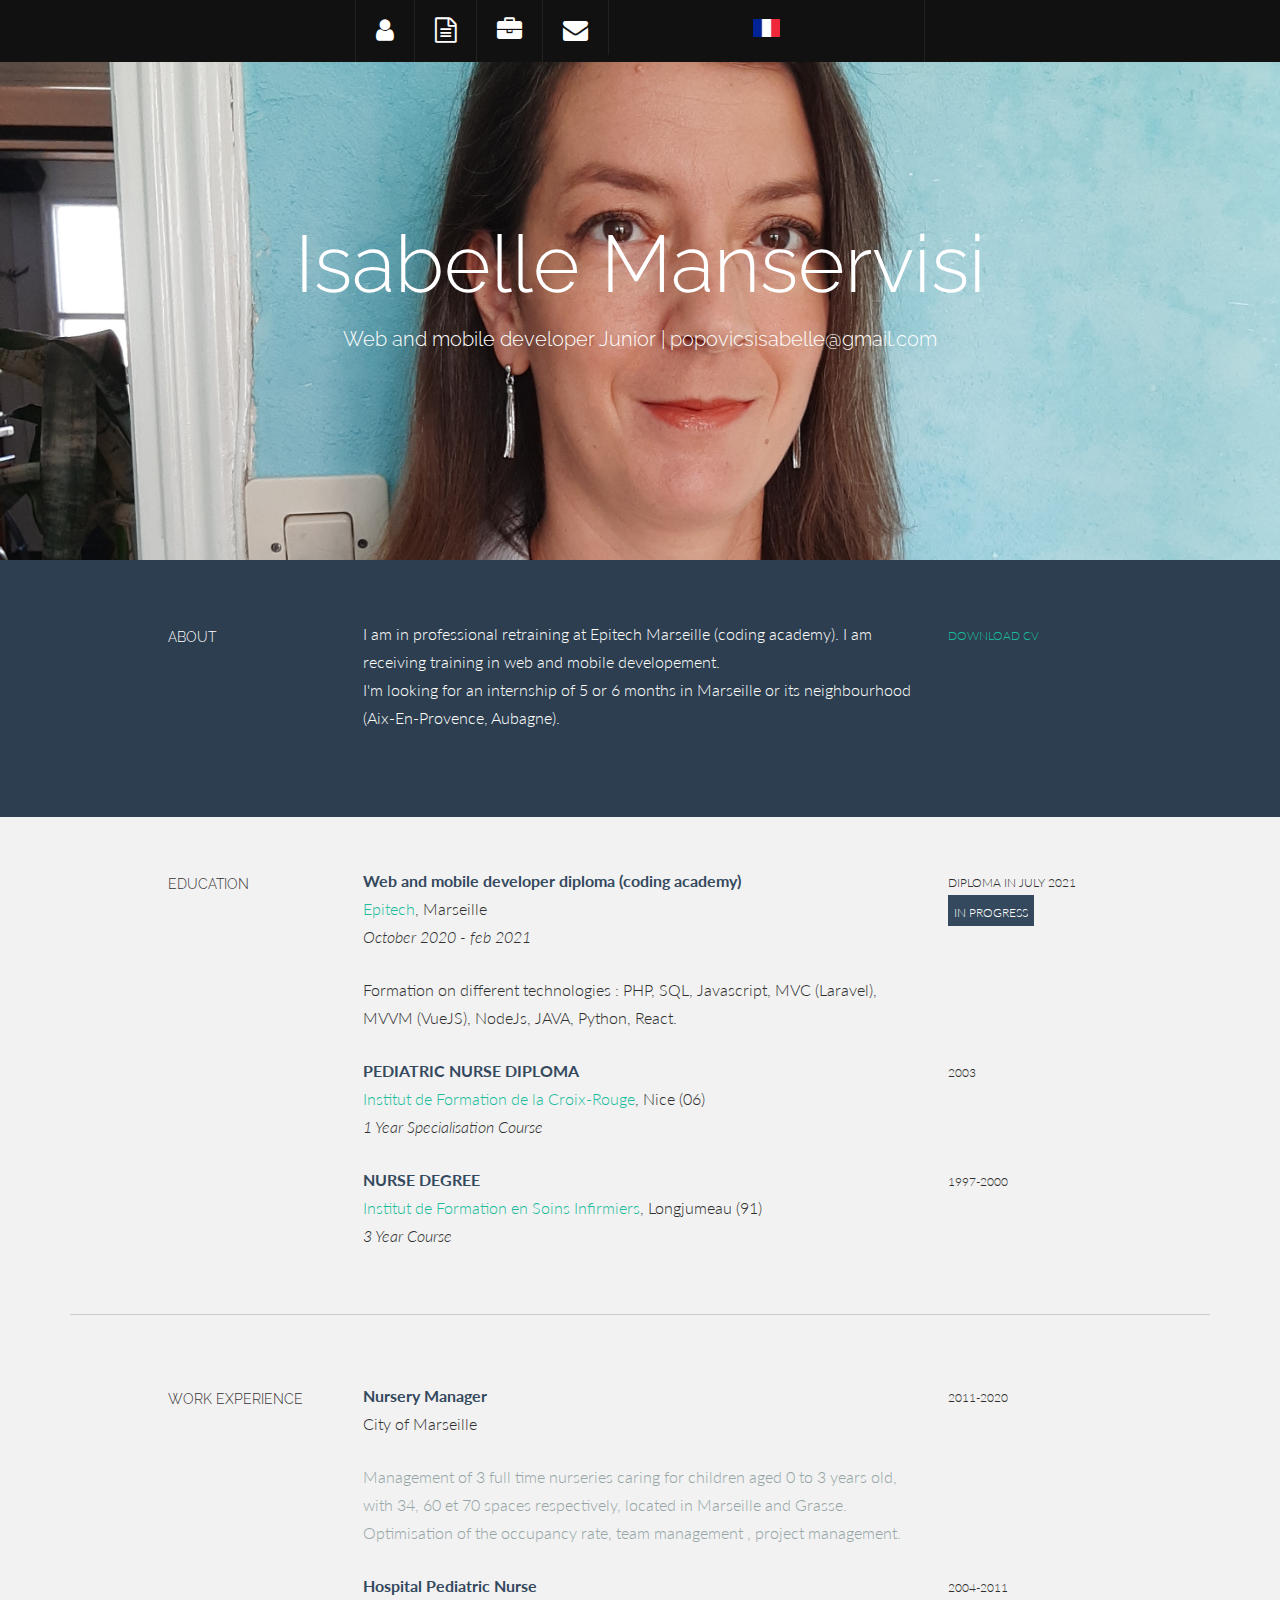
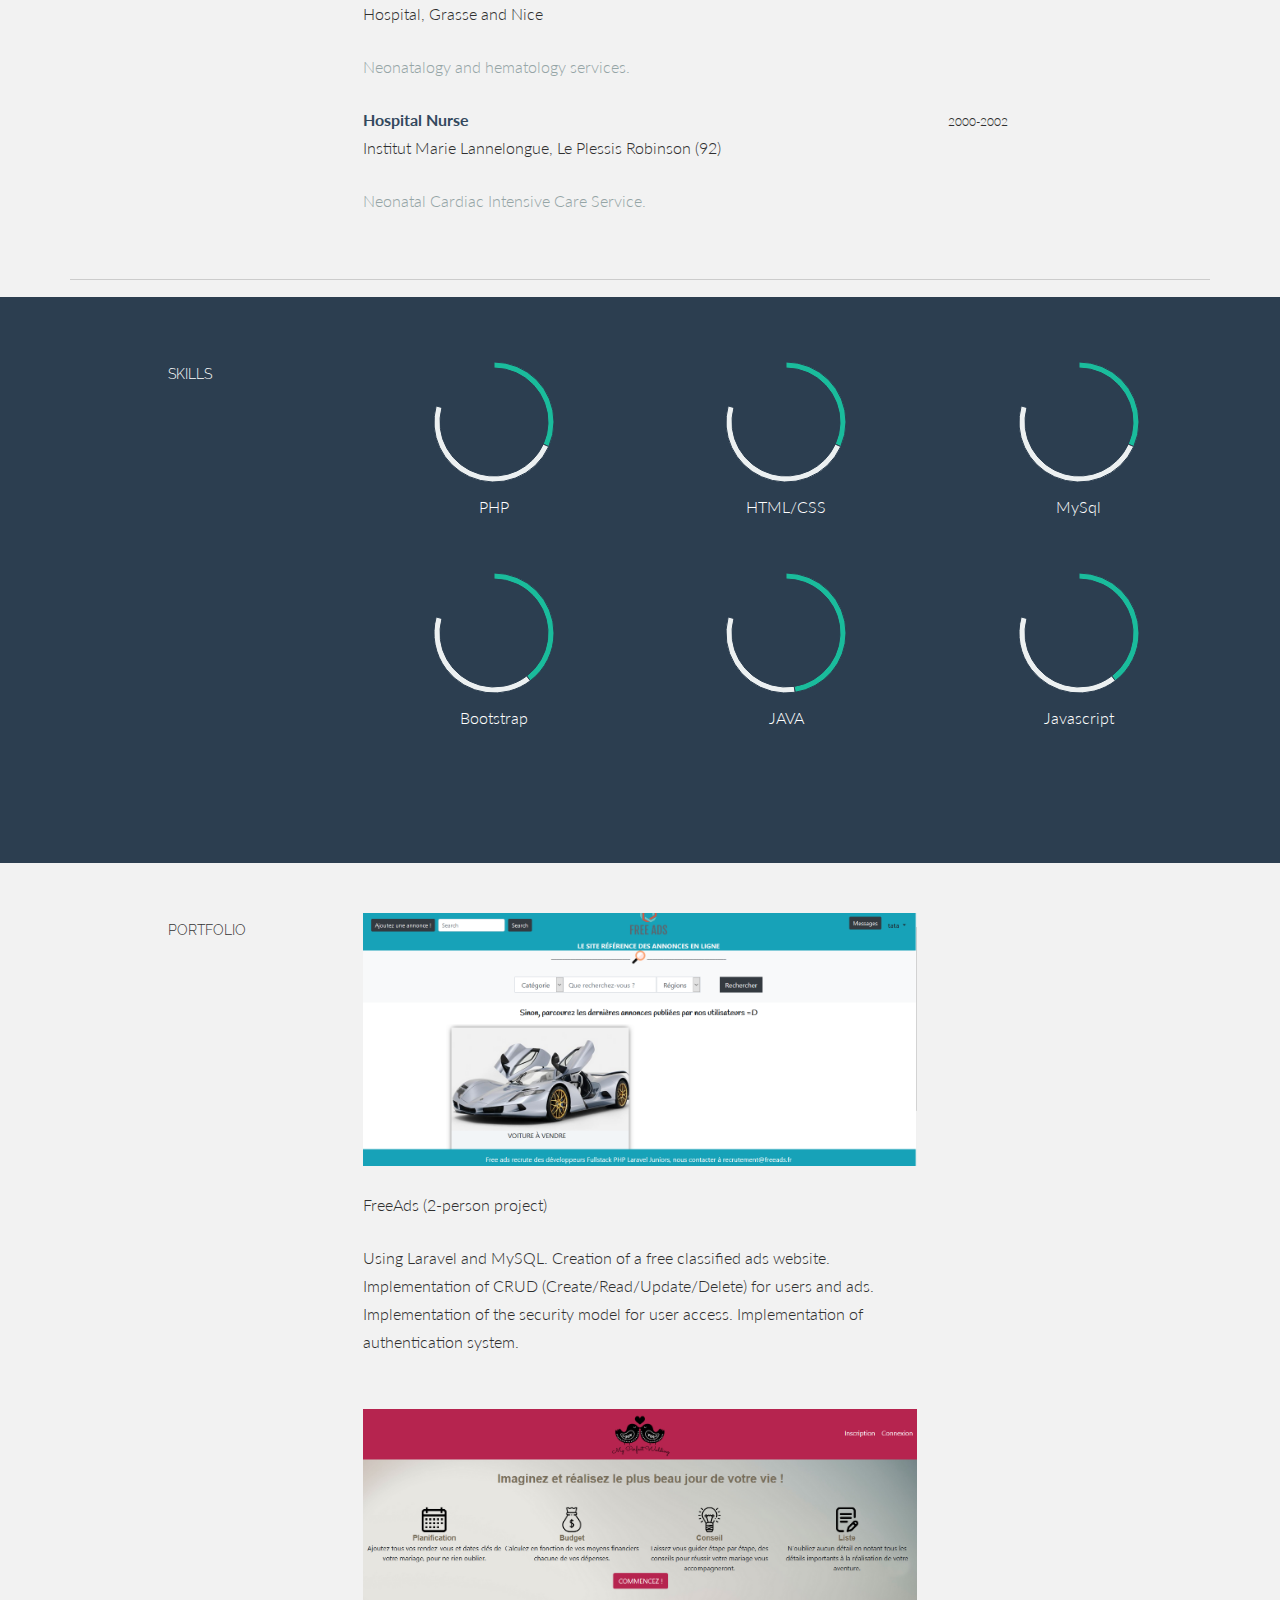
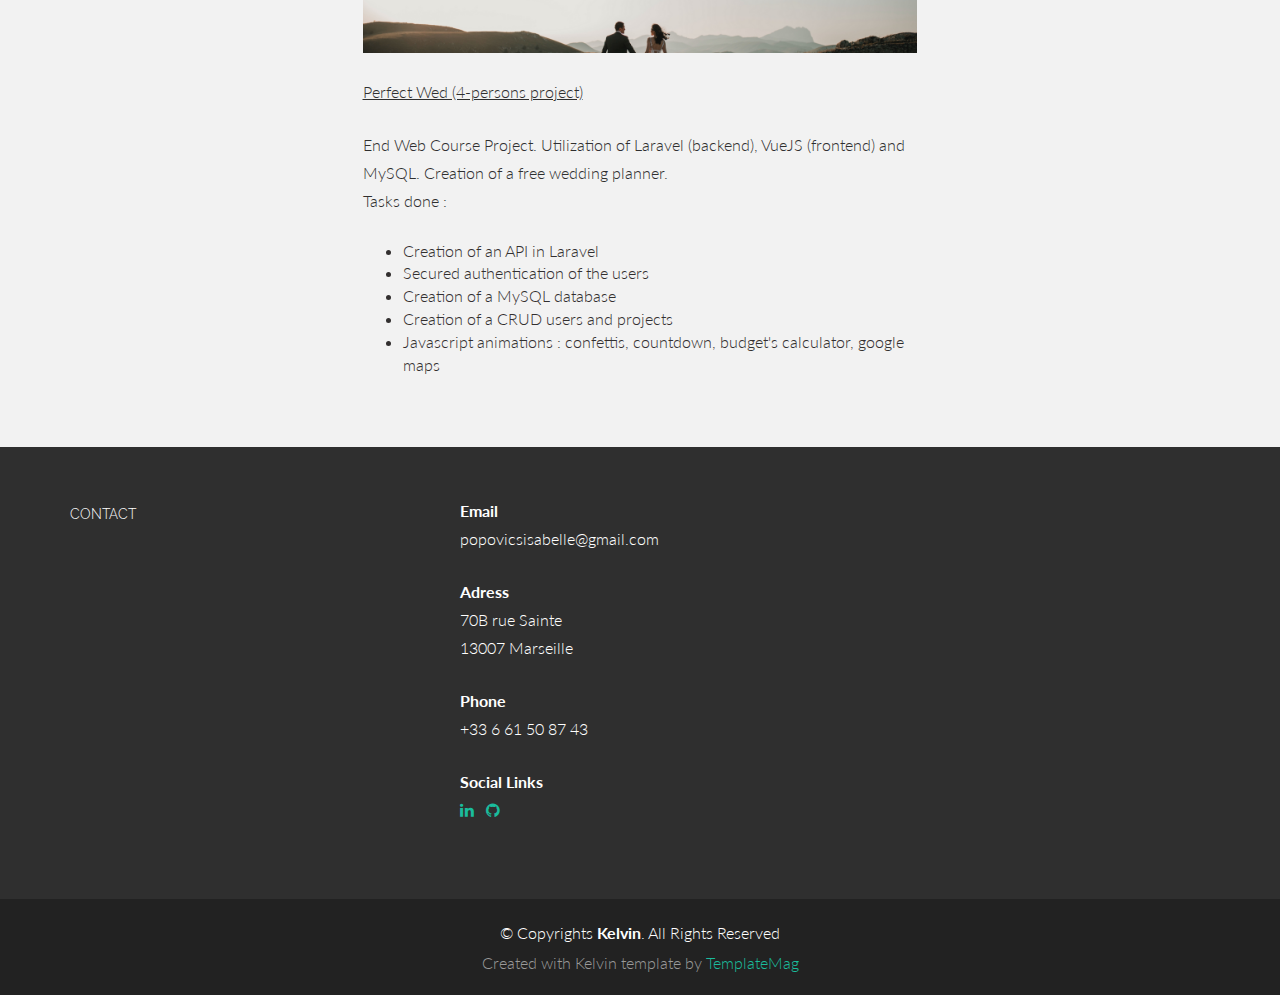
==== commit 3fdbc1e4: "mise à jour CV" ====
--- a/anglais/indexEn.html
+++ b/anglais/indexEn.html
@@ -253,7 +253,7 @@
         </div>
         <div class="col-lg-3 centered">
           <canvas id="python" height="130" width="130"></canvas>
-          <p>Python</p>
+          <p>JAVA</p>
           <br>
         </div>
         <div class="col-lg-3 centered">
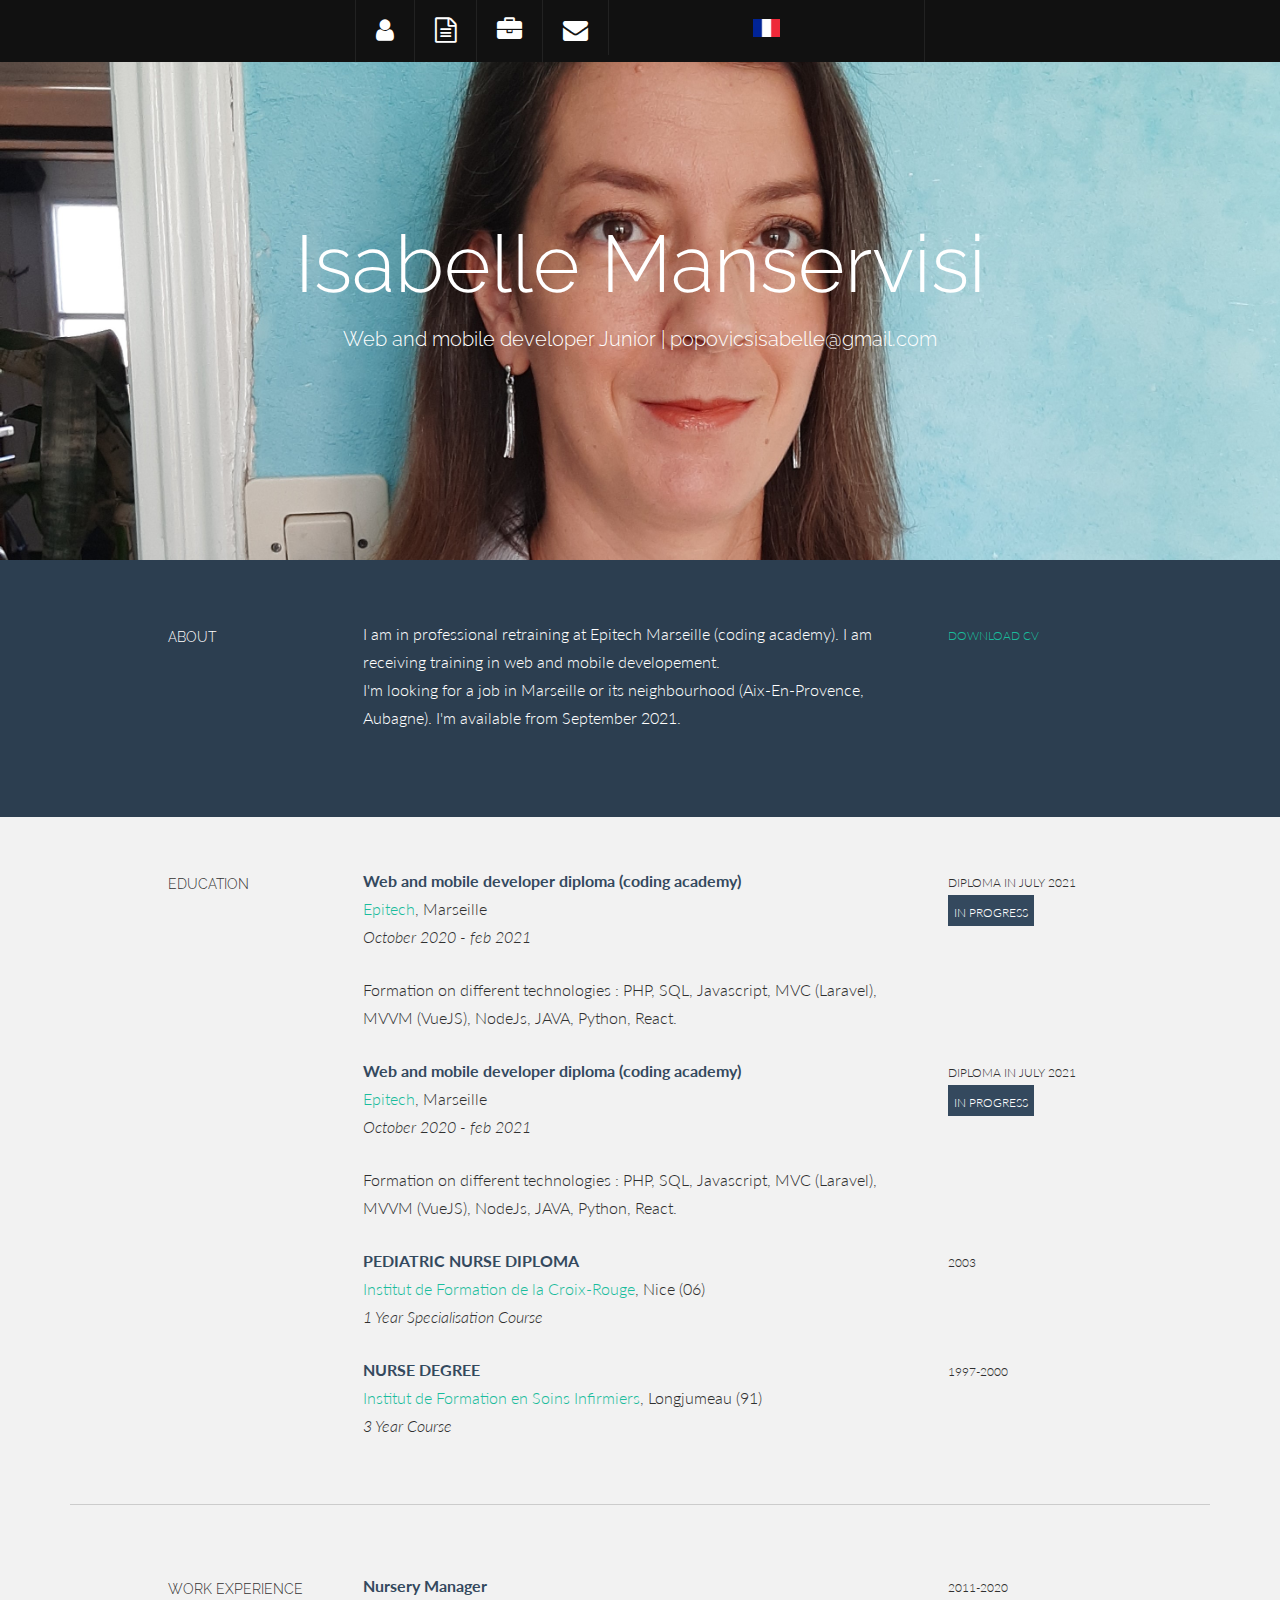
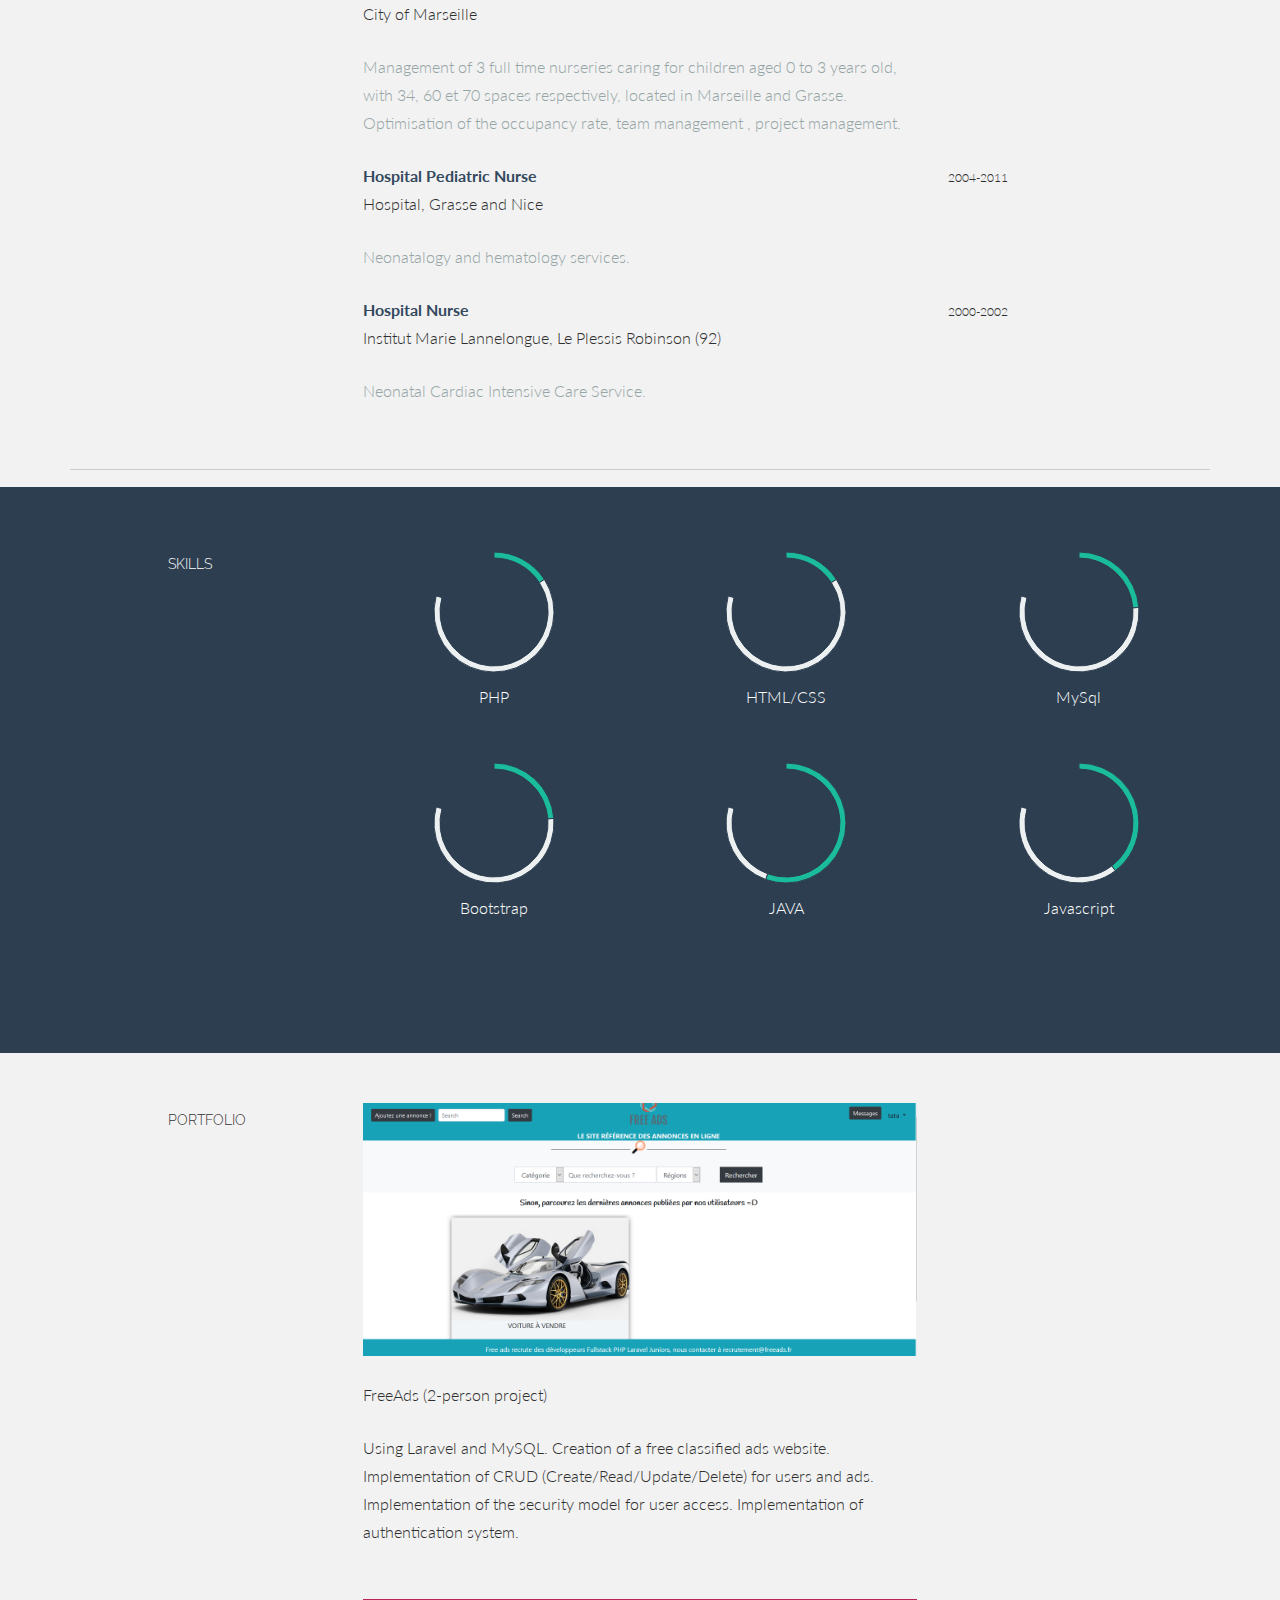
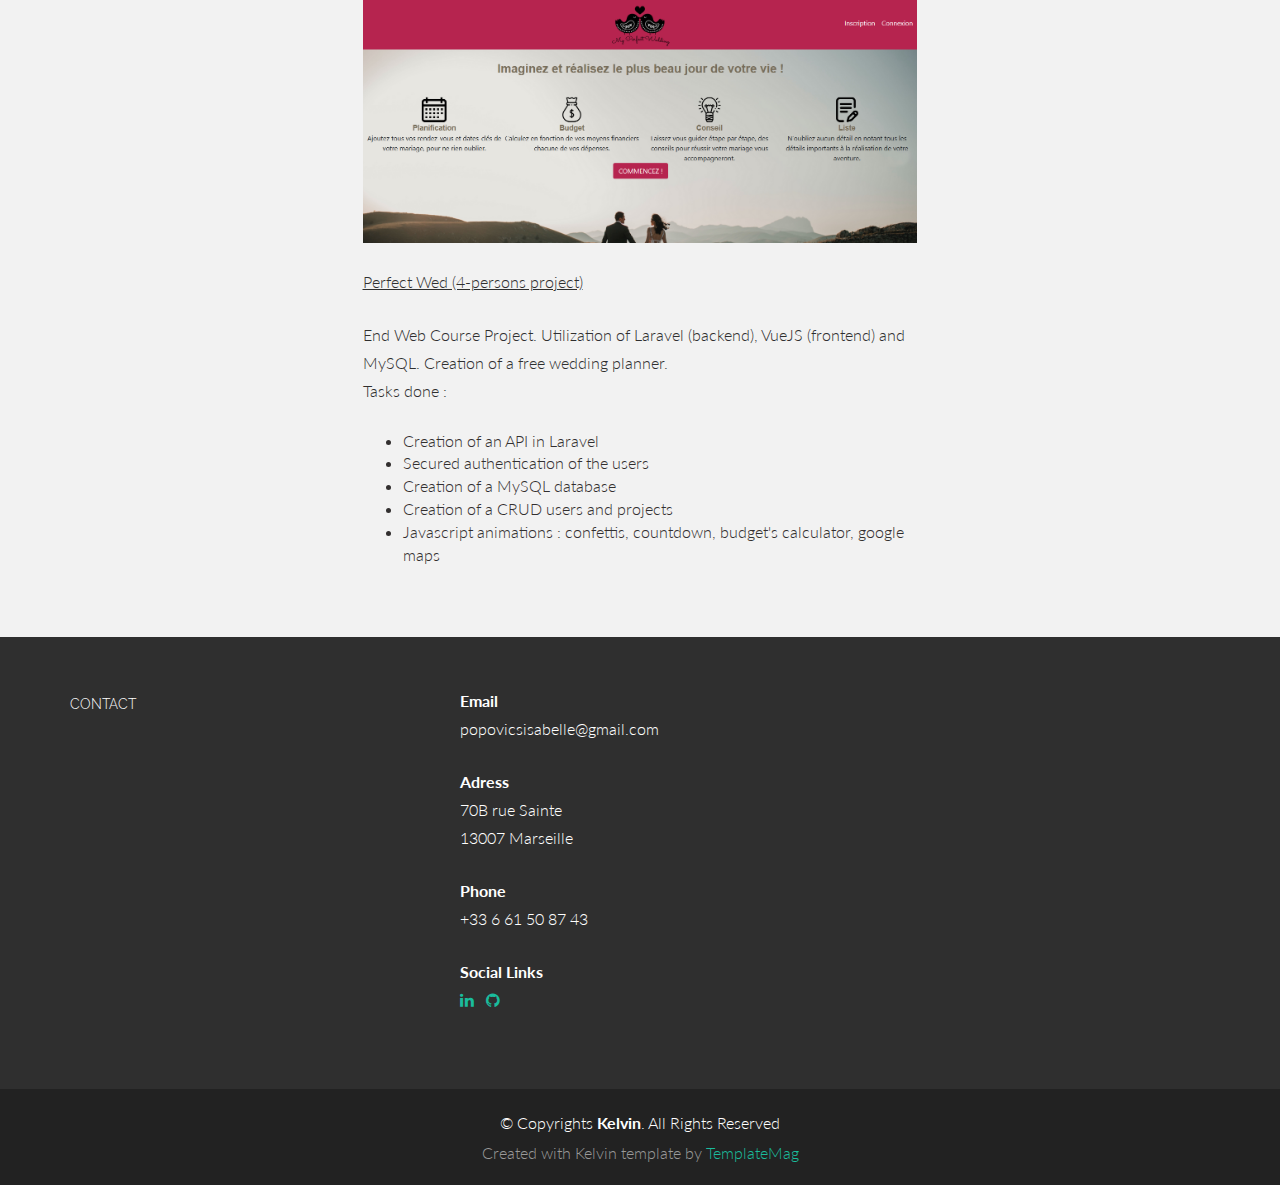
==== commit 6250210b: "commit" ====
--- a/anglais/indexEn.html
+++ b/anglais/indexEn.html
@@ -87,7 +87,7 @@
           </div>
           <div class="col-lg-6">
             <p>I am in professional retraining at Epitech Marseille (coding academy). I am receiving training in web and mobile developement.<br>
-            I'm looking for an internship of 5 or 6 months in Marseille or its neighbourhood (Aix-En-Provence, Aubagne).</p>
+            I'm looking for a job in Marseille or its neighbourhood (Aix-En-Provence, Aubagne). I'm available from September 2021.</p>
           </div>
           <div class="col-lg-3">
             <p><a href="../CV%20Isabelle%20Manservisi.pdf" download="CV Isabelle Manservisi.pdf">
@@ -113,6 +113,23 @@
           <h5>EDUCATION</h5>
         </div>
         <div class="col-lg-6">
+          <p>
+            <t>Web and mobile developer diploma (coding academy)</t><br/> <a href="https://www.epitech.eu/fr/formations/coding-academy/">Epitech</a>, Marseille <br/>
+            <i>October 2020 - feb 2021</i>
+          <p>Formation on different technologies : PHP, SQL, Javascript, MVC (Laravel), MVVM (VueJS), NodeJs, JAVA, Python, React.</p>
+          </p>
+          </p>
+        </div>
+        <div class="col-lg-3">
+          <p>
+            <sm>DIPLOMA IN JULY 2021</sm><br/>
+            <imp>
+              <sm>IN PROGRESS</sm>
+            </imp>
+          </p>
+        </div>
+
+        <div class="col-lg-6 col-lg-offset-3">
           <p>
             <t>Web and mobile developer diploma (coding academy)</t><br/> <a href="https://www.epitech.eu/fr/formations/coding-academy/">Epitech</a>, Marseille <br/>
             <i>October 2020 - feb 2021</i>
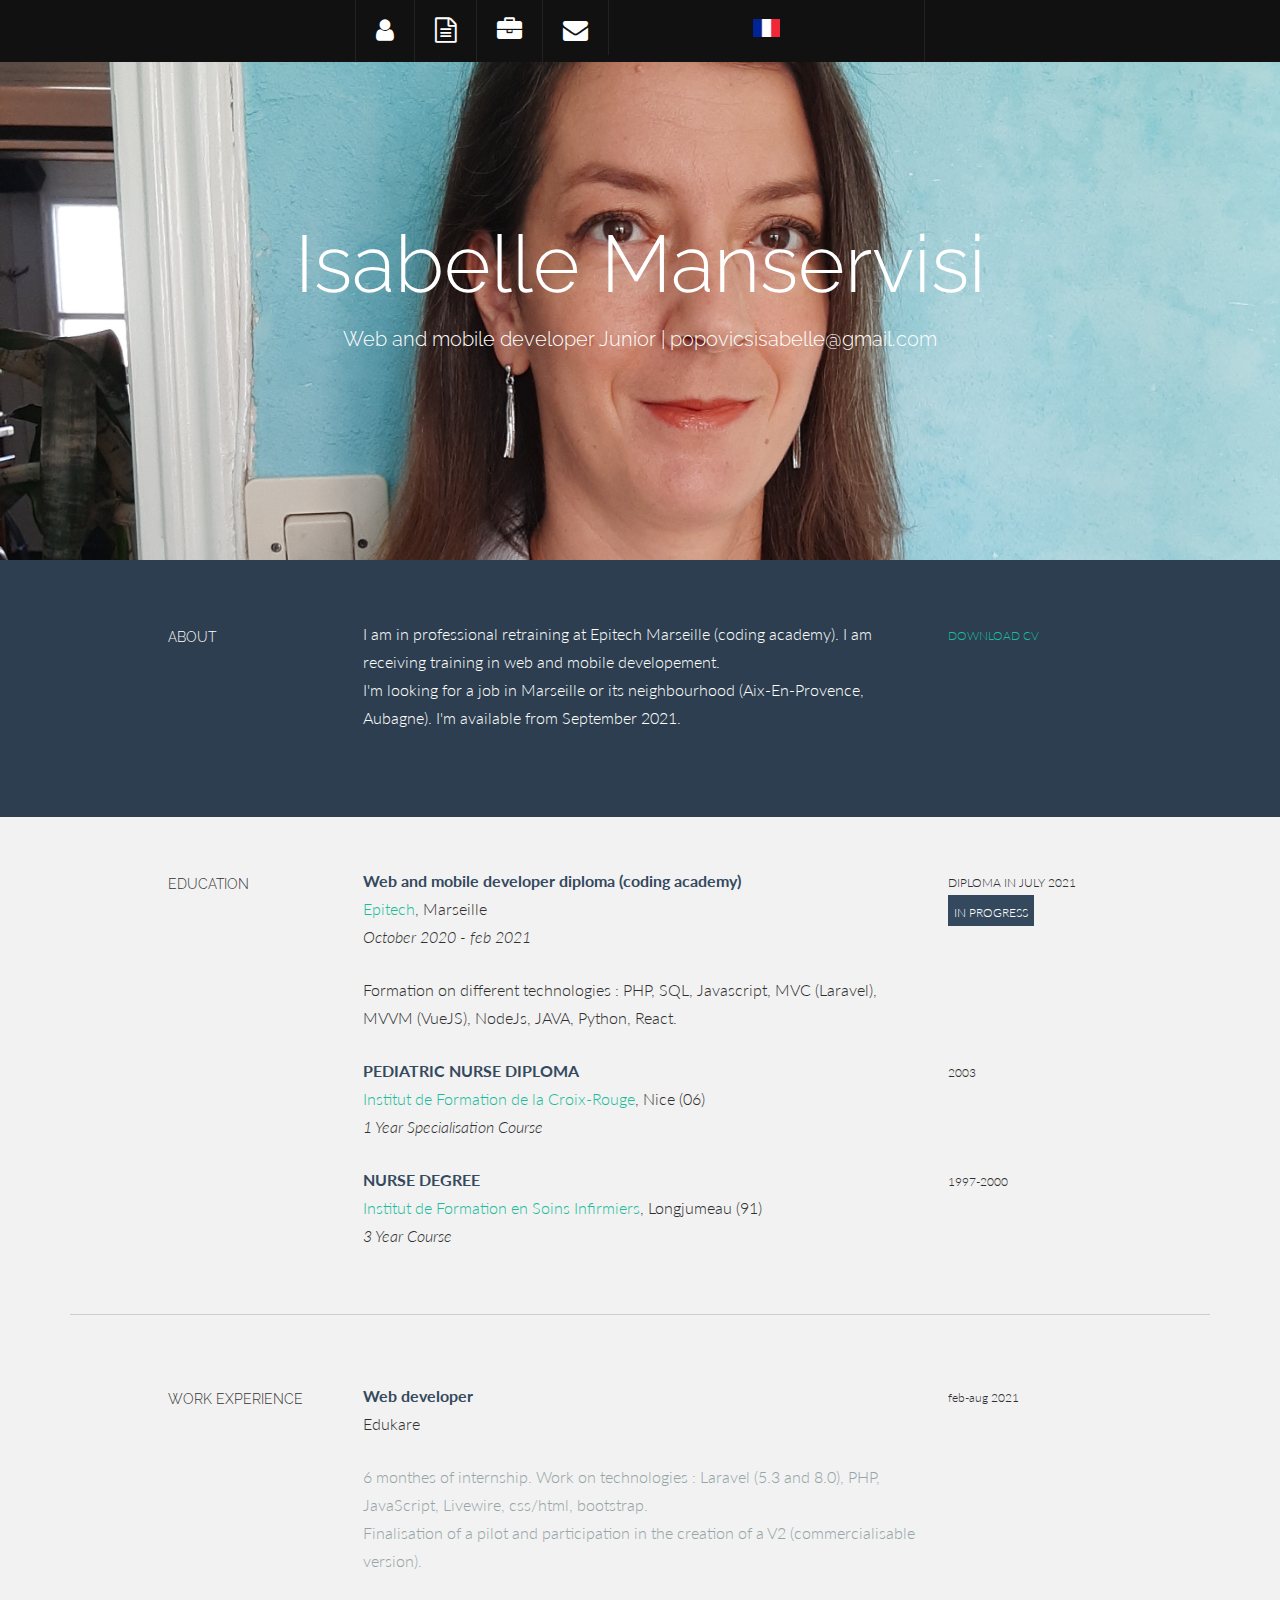
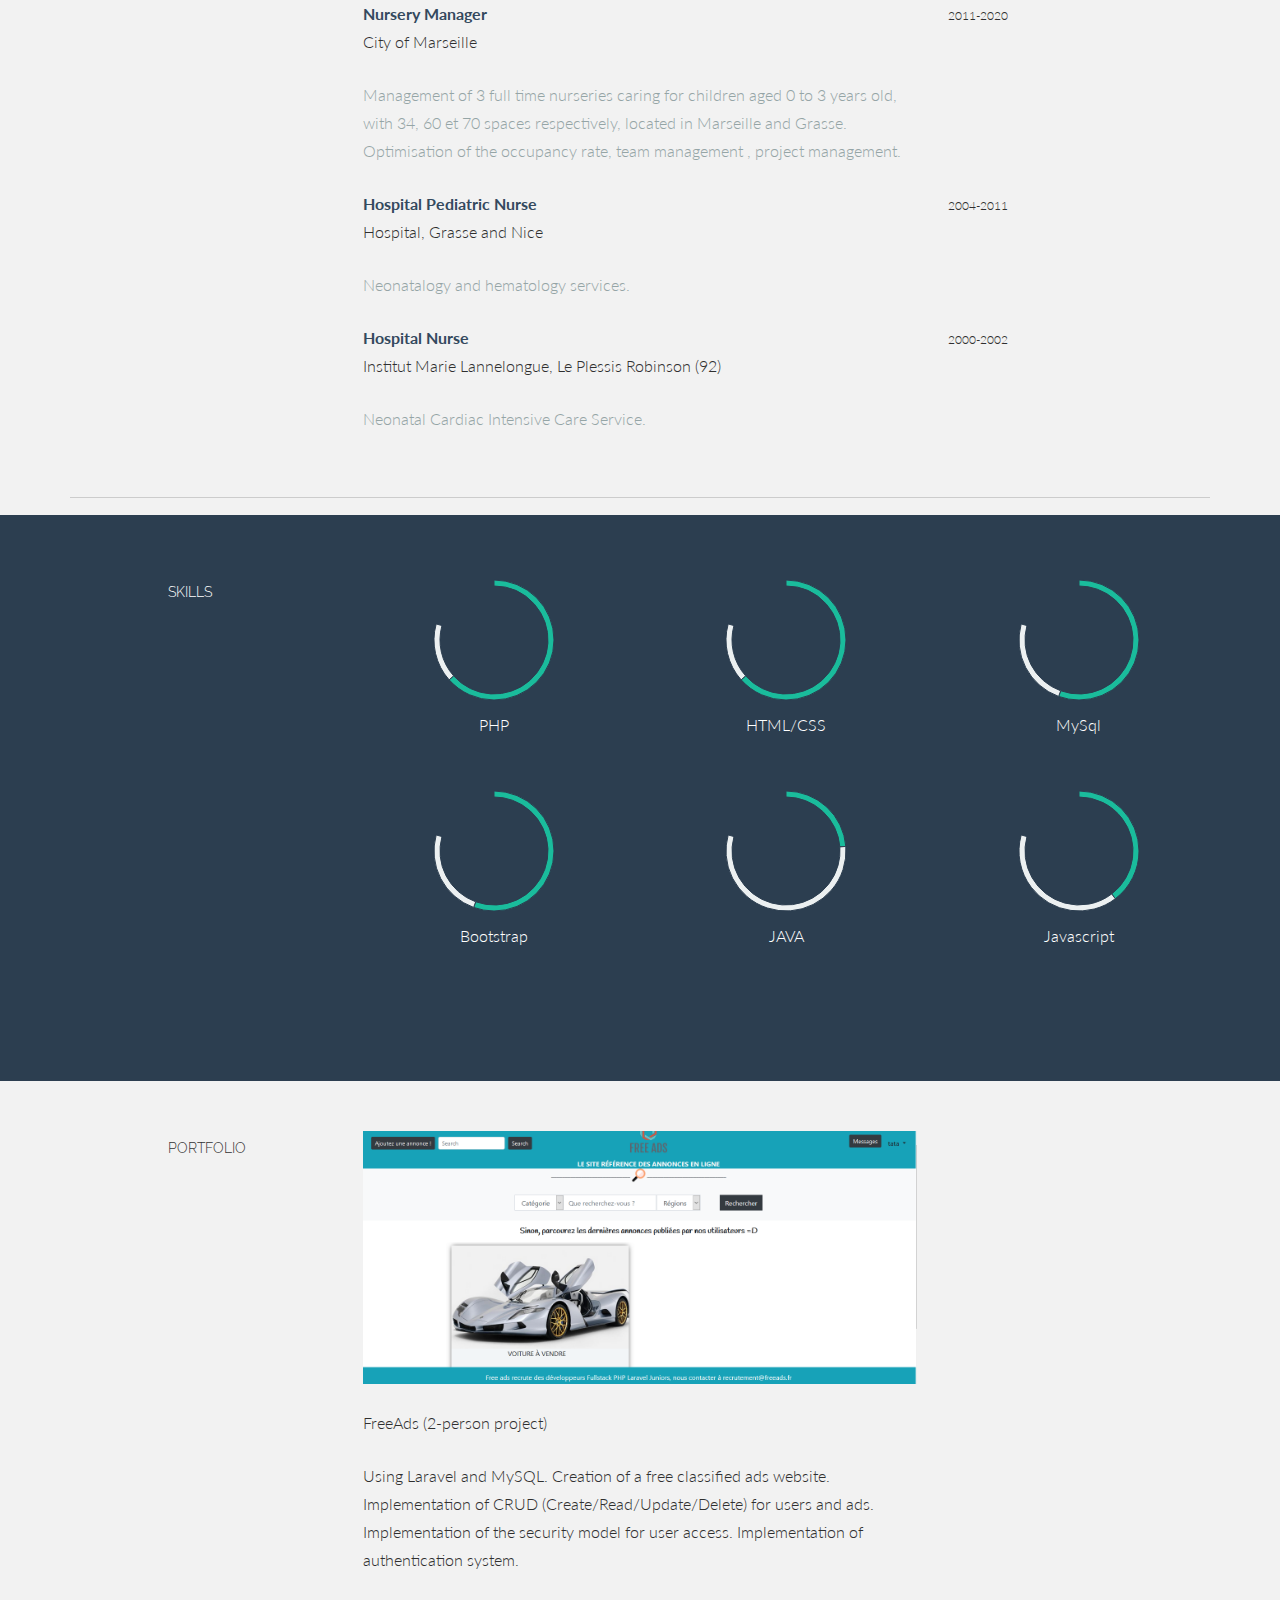
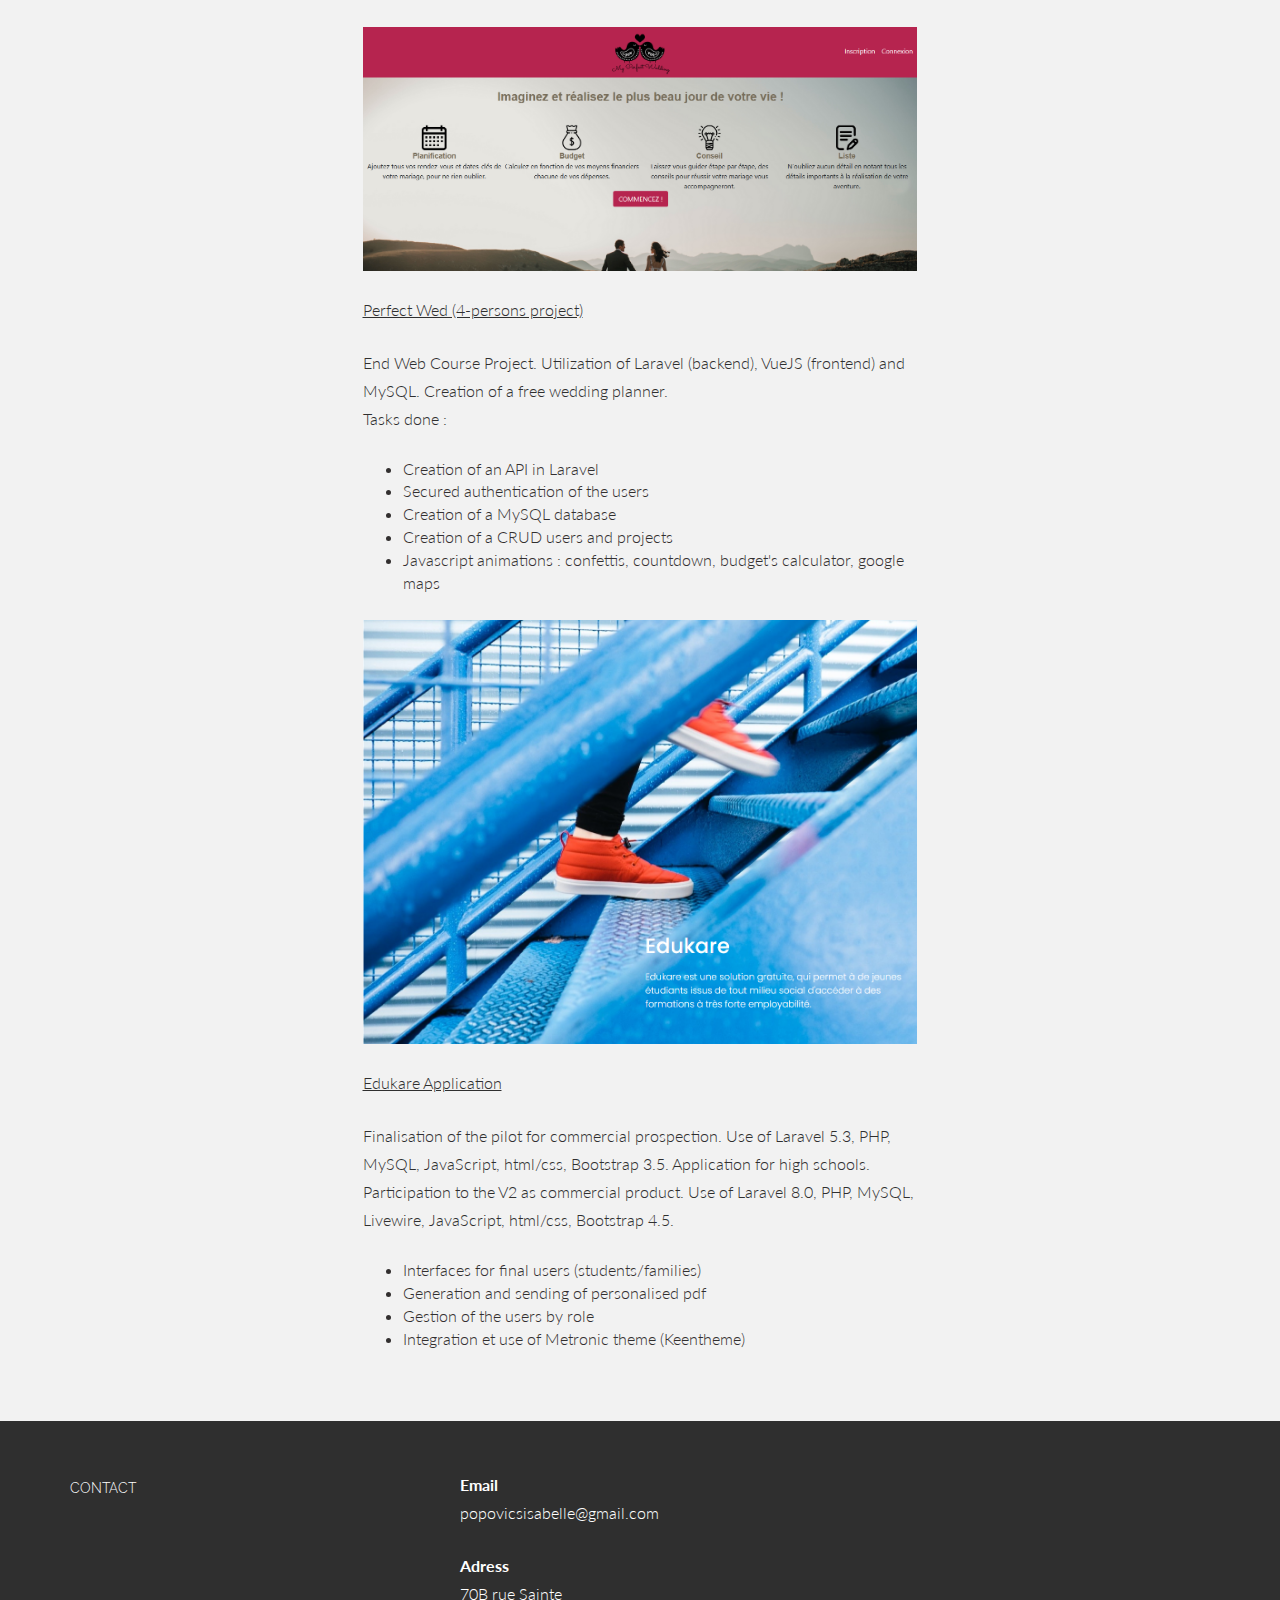
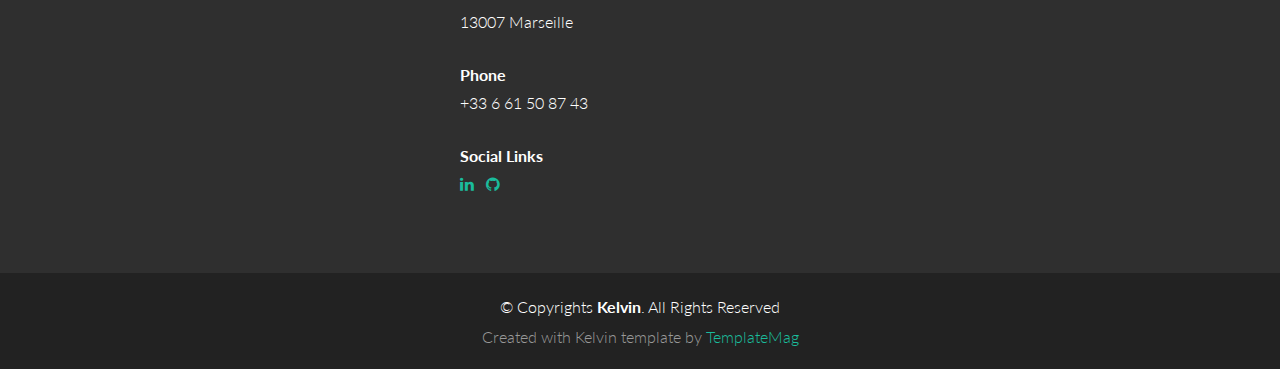
==== commit a7870699: "commit" ====
--- a/anglais/indexEn.html
+++ b/anglais/indexEn.html
@@ -131,23 +131,6 @@
 
         <div class="col-lg-6 col-lg-offset-3">
           <p>
-            <t>Web and mobile developer diploma (coding academy)</t><br/> <a href="https://www.epitech.eu/fr/formations/coding-academy/">Epitech</a>, Marseille <br/>
-            <i>October 2020 - feb 2021</i>
-          <p>Formation on different technologies : PHP, SQL, Javascript, MVC (Laravel), MVVM (VueJS), NodeJs, JAVA, Python, React.</p>
-          </p>
-          </p>
-        </div>
-        <div class="col-lg-3">
-          <p>
-            <sm>DIPLOMA IN JULY 2021</sm><br/>
-            <imp>
-              <sm>IN PROGRESS</sm>
-            </imp>
-          </p>
-        </div>
-
-        <div class="col-lg-6 col-lg-offset-3">
-          <p>
             <t>PEDIATRIC NURSE DIPLOMA</t><br/> <a href="https://irfss-pacac.croix-rouge.fr/L-Institut-Regional/Nos-sites-de-formation/Nice">Institut de Formation de la Croix-Rouge</a>, Nice (06) <br/>
             <i>1 Year Specialisation Course</i>
           </p>
@@ -187,6 +170,22 @@
         <h5>WORK EXPERIENCE</h5>
       </div>
       <div class="col-lg-6">
+        <p>
+          <t>Web developer</t><br/> Edukare <br/>
+        </p>
+        <p>
+          <more>6 monthes of internship. Work on technologies : Laravel (5.3 and 8.0), PHP, JavaScript, Livewire, css/html, bootstrap.<br>
+            Finalisation of a pilot and participation in the creation of a V2 (commercialisable version).
+            </more>
+        </p>
+      </div>
+      <div class="col-lg-3">
+        <p>
+          <sm>feb-aug 2021</sm>
+        </p>
+      </div>
+
+      <div class="col-lg-6 col-lg-offset-3">
         <p>
           <t>Nursery Manager</t><br/> City of Marseille <br/>
         </p>
@@ -323,6 +322,25 @@
           </ul>
           </p>
           </p>
+        </div>
+
+        <div class="col-lg-6 col-lg-offset-3">
+          <p><a href="#"><img class="img-responsive" src="../img/Capture.PNG" alt="screen projet"></a></p>
+          <p><U>Edukare Application</U></p>
+          <p>
+          <p>Finalisation of the pilot for commercial prospection. Use of Laravel 5.3, PHP, MySQL, JavaScript, html/css, Bootstrap 3.5. Application for high schools.<br/>
+            Participation to the V2 as commercial product. Use of Laravel 8.0, PHP, MySQL, Livewire, JavaScript, html/css, Bootstrap 4.5.<br/>
+          <ul style="color:#322f2f">
+            <li>Interfaces for final users (students/families)</li>
+            <li>Generation and sending of personalised pdf</li>
+            <li>Gestion of the users by role</li>
+            <li>Integration et use of Metronic theme (Keentheme)</li>
+            
+          </ul>
+          </p>
+          </p>
+        </div>
+        <div class="col-lg-3">
         </div>
 
 
